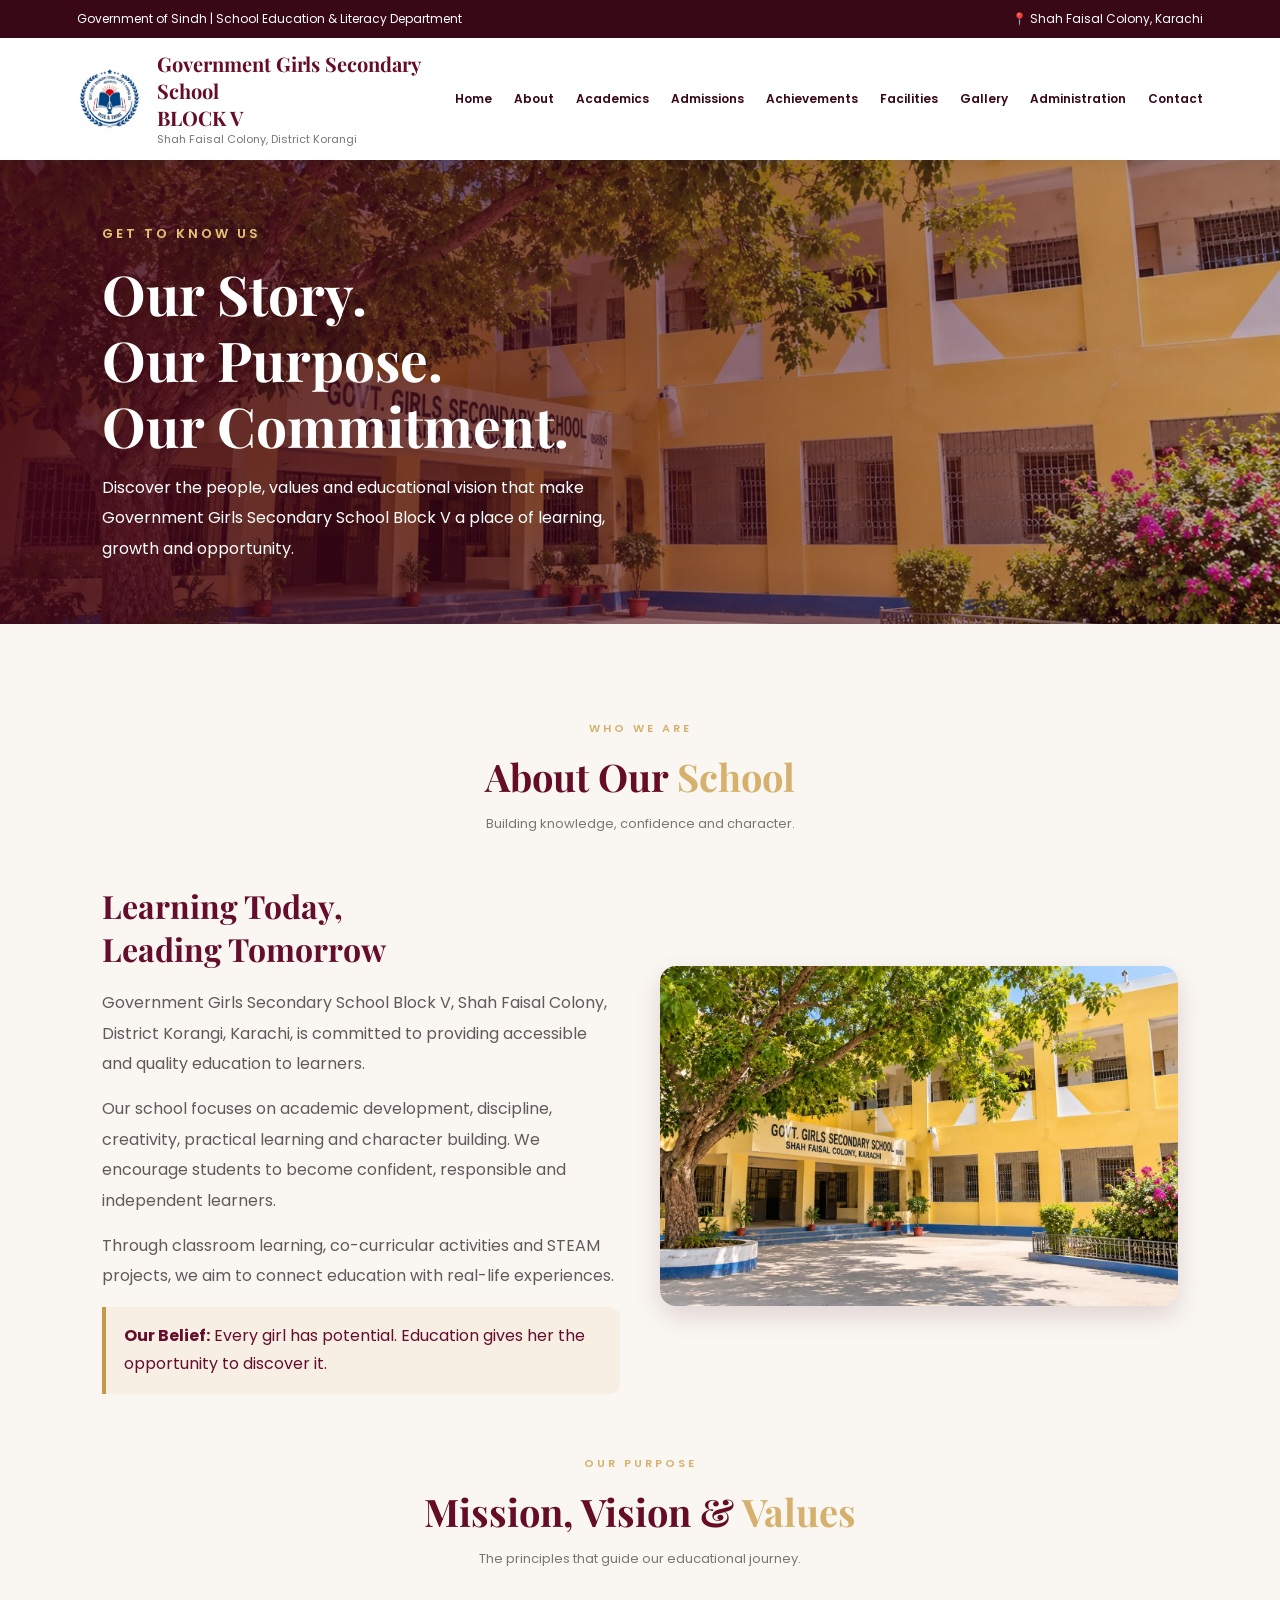
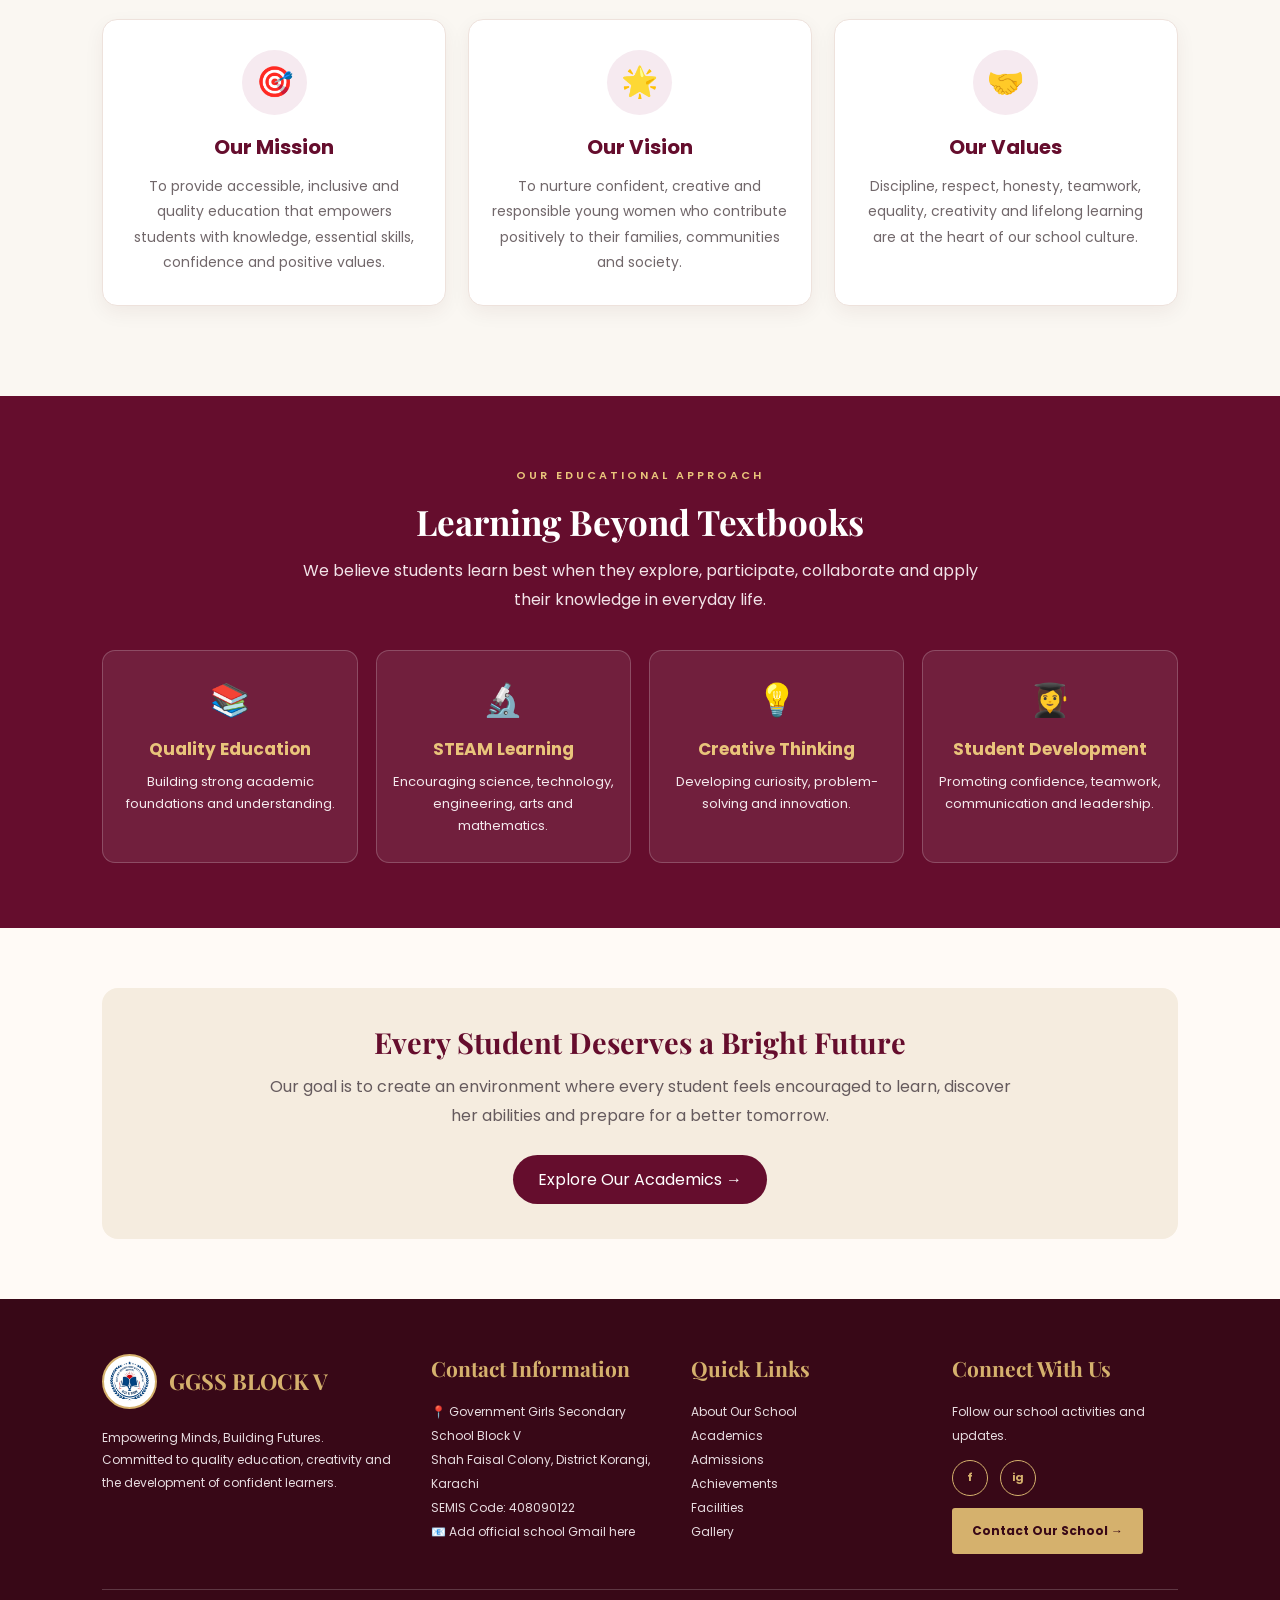
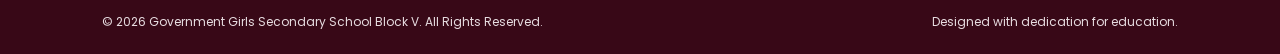
==== about.html @ 06124bb7 "update school website" ====
<!DOCTYPE html>
<html lang="en">
<head>
<meta charset="UTF-8">
<meta name="viewport" content="width=device-width, initial-scale=1.0">
<title>About Our School | GGSS Block V</title>

<link rel="stylesheet" href="idex.css">
<link href="https://fonts.googleapis.com/css2?family=Playfair+Display:wght@600;700;800&family=Poppins:wght@300;400;500;600;700&display=swap" rel="stylesheet">

<style>
/* ABOUT PAGE ADDITIONAL DESIGN */

.about-page {
    font-family: 'Poppins', sans-serif;
    background: #fffaf6;
}

/* School building banner */

.school-banner {
    min-height: 390px;
    background:
      linear-gradient(90deg, rgba(65,5,25,.88), rgba(65,5,25,.30)),
      url('school-building.jpeg') center 45%/cover no-repeat;
    display: flex;
    align-items: center;
    padding: 60px 8%;
    color: white;
}

.banner-content {
    max-width: 650px;
}

.banner-content span {
    color: #e9c47b;
    letter-spacing: 3px;
    font-size: 13px;
    font-weight: 600;
}

.banner-content h2 {
    font-family: 'Playfair Display', serif;
    font-size: clamp(35px, 5vw, 55px);
    line-height: 1.2;
    margin: 15px 0;
}

.banner-content p {
    font-size: 16px;
    line-height: 1.9;
    max-width: 550px;
}

/* Introduction */

.about-intro-new {
    display: grid;
    grid-template-columns: 1fr 1fr;
    gap: 40px;
    align-items: center;
    margin: 35px 0 55px;
}

.about-intro-new h2 {
    color: #650d2d;
    font-family: 'Playfair Display', serif;
    font-size: 32px;
    margin-bottom: 18px;
}

.about-intro-new p {
    color: #62595b;
    line-height: 1.9;
    margin-bottom: 15px;
}

.about-intro-new img {
    width: 100%;
    height: 340px;
    object-fit: cover;
    border-radius: 16px;
    box-shadow: 0 10px 28px rgba(65,5,25,.15);
}

.about-note {
    border-left: 4px solid #c49a4a;
    background: #f7eee4;
    padding: 15px 18px;
    border-radius: 0 10px 10px 0;
    color: #650d2d;
    line-height: 1.8;
}

/* Mission, vision, values */

.about-grid-new {
    display: grid;
    grid-template-columns: repeat(3, 1fr);
    gap: 22px;
    margin-top: 35px;
}

.about-card-new {
    background: white;
    border: 1px solid #eee2dc;
    padding: 30px 22px;
    border-radius: 15px;
    text-align: center;
    box-shadow: 0 7px 20px rgba(65,5,25,.06);
    transition: .3s;
}

.about-card-new:hover {
    transform: translateY(-7px);
    box-shadow: 0 12px 25px rgba(65,5,25,.13);
}

.about-card-new .icon {
    width: 65px;
    height: 65px;
    background: #f6eaf0;
    border-radius: 50%;
    display: grid;
    place-items: center;
    margin: auto auto 17px;
    font-size: 30px;
}

.about-card-new h3 {
    color: #650d2d;
    font-size: 20px;
    margin-bottom: 12px;
}

.about-card-new p {
    color: #71676a;
    font-size: 14px;
    line-height: 1.8;
}

/* Learning approach */

.learning-section {
    background: #650d2d;
    padding: 65px 8%;
    color: white;
    text-align: center;
}

.learning-section .section-tag {
    color: #e9c47b;
}

.learning-section h2 {
    font-family: 'Playfair Display', serif;
    font-size: 35px;
    margin: 12px 0;
}

.learning-section .learning-intro {
    max-width: 700px;
    margin: 0 auto 35px;
    color: #f2e3e8;
    line-height: 1.8;
}

.learning-grid {
    display: grid;
    grid-template-columns: repeat(4, 1fr);
    gap: 18px;
}

.learning-item {
    padding: 25px 15px;
    border: 1px solid rgba(255,255,255,.2);
    background: rgba(255,255,255,.08);
    border-radius: 13px;
}

.learning-item .icon {
    font-size: 32px;
    margin-bottom: 12px;
}

.learning-item h3 {
    color: #e9c47b;
    font-size: 17px;
    margin-bottom: 9px;
}

.learning-item p {
    font-size: 13px;
    line-height: 1.7;
    color: #f4e9ed;
}

/* Closing section */

.about-message {
    margin: 60px 8%;
    padding: 35px 25px;
    background: #f5ecdf;
    border-radius: 16px;
    text-align: center;
}

.about-message h2 {
    color: #650d2d;
    font-family: 'Playfair Display', serif;
    font-size: 29px;
}

.about-message p {
    color: #655a5d;
    line-height: 1.8;
    max-width: 750px;
    margin: 12px auto;
}

.about-message a {
    display: inline-block;
    background: #650d2d;
    color: white;
    text-decoration: none;
    padding: 12px 25px;
    border-radius: 25px;
    margin-top: 12px;
    transition: .3s;
}

.about-message a:hover {
    background: #a77b31;
}

/* COMMON FOOTER - SAME DESIGN AS HOME PAGE */

.site-footer {
    display: block;
    width: 100%;
    margin: 0;
    box-sizing: border-box;
    background: #380817;
    color: white;
    padding: 55px 8% 20px;
}

.site-footer,
.site-footer * {
    box-sizing: border-box;
}

.site-footer-grid {
    display: grid;
    grid-template-columns: 1.3fr 1fr 1fr 1fr;
    gap: 35px;
    padding-bottom: 35px;
}

.site-footer-grid > div {
    min-width: 0;
}

.site-footer h3 {
    color: #d5b16d;
    font-family: 'Playfair Display', serif;
    font-size: 21px;
    margin: 0 0 18px;
}

.site-footer p,
.site-footer a {
    color: #e7dce0;
    font-size: 12px;
    line-height: 2;
}

.site-footer p {
    margin: 0;
}

.site-footer a {
    text-decoration: none;
    overflow-wrap: anywhere;
}

.site-footer a:hover {
    color: #d5b16d;
}

/* SCHOOL LOGO AND NAME */

.footer-logo-row {
    display: flex;
    align-items: center;
    gap: 15px;
    margin-bottom: 18px;
}

.footer-logo-row img {
    width: 70px;
    height: 70px;
    flex-shrink: 0;
    object-fit: contain;
    background: white;
    padding: 5px;
    border: 2px solid #d5b16d;
    border-radius: 50%;
}

.footer-school-name {
    font-family: 'Playfair Display', serif;
    color: #d5b16d;
    font-size: 24px;
    line-height: 1.3;
    margin: 0;
}

/* FOOTER CONTACT BUTTON */

.footer-contact-btn {
    display: inline-block;
    background: #d5b16d;
    color: #380817 !important;
    padding: 11px 20px;
    margin-top: 12px;
    border-radius: 3px;
    font-weight: 700;
    transition: .3s;
}

.footer-contact-btn:hover {
    background: white;
}

/* SOCIAL MEDIA LINKS */

.footer-socials {
    display: flex;
    gap: 12px;
    margin-top: 12px;
}

.footer-socials a {
    width: 36px;
    height: 36px;
    border: 1px solid #d5b16d;
    border-radius: 50%;
    display: grid;
    place-items: center;
    color: #d5b16d;
    font-size: 11px;
    font-weight: 700;
    line-height: 1;
}

.footer-socials a:hover {
    background: #d5b16d;
    color: #380817;
}

/* FOOTER BOTTOM */

.site-footer-bottom {
    border-top: 1px solid #ffffff30;
    padding-top: 20px;
    display: flex;
    justify-content: space-between;
    align-items: center;
    gap: 15px;
    flex-wrap: wrap;
    color: #d6c5cb;
    font-size: 10px;
    line-height: 2;
}

/* RESPONSIVE DESIGN */

@media(max-width: 950px) {
    .site-footer-grid {
        grid-template-columns: repeat(2, 1fr);
    }
}

@media(max-width: 800px) {
    .about-intro-new {
        grid-template-columns: 1fr;
    }

    .about-grid-new {
        grid-template-columns: 1fr 1fr;
    }

    .learning-grid {
        grid-template-columns: 1fr 1fr;
    }
}

@media(max-width: 520px) {
    .about-grid-new,
    .learning-grid {
        grid-template-columns: 1fr;
    }

    .school-banner {
        min-height: 330px;
        padding: 40px 7%;
    }

    .about-intro-new img {
        height: 250px;
    }

    .site-footer {
        padding: 45px 7% 20px;
    }

    .site-footer-grid {
        grid-template-columns: 1fr;
        gap: 28px;
    }

    .footer-logo-row {
        justify-content: flex-start;
    }

    .site-footer-bottom {
        flex-direction: column;
        text-align: center;
    }
}
</style>
</head>

<body class="about-page">

<!-- TOPBAR -->

<div class="topbar">
    <div>Government of Sindh | School Education &amp; Literacy Department</div>
    <div>📍 Shah Faisal Colony, Karachi</div>
</div>

<!-- HEADER -->

<header class="header">
    <div class="brand">
        <img src="logo.jpeg" class="logo" alt="School Monogram">
        <div>
            <h1>Government Girls Secondary School<br>BLOCK V</h1>
            <p>Shah Faisal Colony, District Korangi</p>
        </div>
    </div>

    <button class="menu-toggle" id="menuToggle">☰</button>

    <nav id="navbar">
        <a href="index.html">Home</a>
        <a href="about.html" class="active">About</a>
        <a href="academics.html">Academics</a>
        <a href="admission.html">Admissions</a>
        <a href="achievements.html">Achievements</a>
        <a href="facilities.html">Facilities</a>
        <a href="gallery.html">Gallery</a>
        <a href="administration.html">Administration</a>
        <a href="contact.html">Contact</a>
    </nav>
</header>

<!-- SCHOOL BUILDING HERO -->

<section class="school-banner">
    <div class="banner-content">
        <span>GET TO KNOW US</span>
        <h2>Our Story.<br>Our Purpose.<br>Our Commitment.</h2>
        <p>
            Discover the people, values and educational vision
            that make Government Girls Secondary School Block V
            a place of learning, growth and opportunity.
        </p>
    </div>
</section>

<!-- ABOUT INTRODUCTION -->

<section class="about section-padding">

    <div class="section-heading">
        <span class="section-tag">WHO WE ARE</span>
        <h2>About Our <span>School</span></h2>
        <p>Building knowledge, confidence and character.</p>
    </div>

    <div class="about-intro-new">

        <div>
            <h2>Learning Today,<br>Leading Tomorrow</h2>

            <p>
                Government Girls Secondary School Block V, Shah Faisal Colony,
                District Korangi, Karachi, is committed to providing accessible
                and quality education to learners.
            </p>

            <p>
                Our school focuses on academic development, discipline,
                creativity, practical learning and character building.
                We encourage students to become confident, responsible
                and independent learners.
            </p>

            <p>
                Through classroom learning, co-curricular activities
                and STEAM projects, we aim to connect education with
                real-life experiences.
            </p>

            <div class="about-note">
                <strong>Our Belief:</strong> Every girl has potential.
                Education gives her the opportunity to discover it.
            </div>
        </div>

        <div>
            <img src="school-building.jpeg" alt="Our school building">
        </div>

    </div>

    <!-- MISSION VISION VALUES -->

    <div class="section-heading">
        <span class="section-tag">OUR PURPOSE</span>
        <h2>Mission, Vision &amp; <span>Values</span></h2>
        <p>The principles that guide our educational journey.</p>
    </div>

    <div class="about-grid-new">

        <div class="about-card-new">
            <div class="icon">🎯</div>
            <h3>Our Mission</h3>
            <p>
                To provide accessible, inclusive and quality education
                that empowers students with knowledge, essential skills,
                confidence and positive values.
            </p>
        </div>

        <div class="about-card-new">
            <div class="icon">🌟</div>
            <h3>Our Vision</h3>
            <p>
                To nurture confident, creative and responsible young
                women who contribute positively to their families,
                communities and society.
            </p>
        </div>

        <div class="about-card-new">
            <div class="icon">🤝</div>
            <h3>Our Values</h3>
            <p>
                Discipline, respect, honesty, teamwork, equality,
                creativity and lifelong learning are at the heart
                of our school culture.
            </p>
        </div>

    </div>
</section>

<!-- LEARNING APPROACH -->

<section class="learning-section">

    <span class="section-tag">OUR EDUCATIONAL APPROACH</span>
    <h2>Learning Beyond Textbooks</h2>

    <p class="learning-intro">
        We believe students learn best when they explore, participate,
        collaborate and apply their knowledge in everyday life.
    </p>

    <div class="learning-grid">

        <div class="learning-item">
            <div class="icon">📚</div>
            <h3>Quality Education</h3>
            <p>Building strong academic foundations and understanding.</p>
        </div>

        <div class="learning-item">
            <div class="icon">🔬</div>
            <h3>STEAM Learning</h3>
            <p>Encouraging science, technology, engineering, arts and mathematics.</p>
        </div>

        <div class="learning-item">
            <div class="icon">💡</div>
            <h3>Creative Thinking</h3>
            <p>Developing curiosity, problem-solving and innovation.</p>
        </div>

        <div class="learning-item">
            <div class="icon">👩‍🎓</div>
            <h3>Student Development</h3>
            <p>Promoting confidence, teamwork, communication and leadership.</p>
        </div>

    </div>
</section>

<!-- SCHOOL MESSAGE -->

<section class="about-message">
    <h2>Every Student Deserves a Bright Future</h2>

    <p>
        Our goal is to create an environment where every student
        feels encouraged to learn, discover her abilities and
        prepare for a better tomorrow.
    </p>

    <a href="academics.html">Explore Our Academics →</a>
</section>

<!-- COMMON FOOTER - SAME AS HOME PAGE -->

<footer class="site-footer">

    <div class="site-footer-grid">

        <!-- SCHOOL BRAND AND LOGO -->

        <div class="footer-brand">

            <div class="footer-logo-row">
                <img src="logo.jpeg" alt="GGSS Block V Logo">
                <h2 class="footer-school-name">GGSS BLOCK V</h2>
            </div>

            <p>
                Empowering Minds, Building Futures.
                Committed to quality education, creativity
                and the development of confident learners.
            </p>

        </div>

        <!-- CONTACT INFORMATION -->

        <div>
            <h3>Contact Information</h3>
            <p>📍 Government Girls Secondary School Block V</p>
            <p>Shah Faisal Colony, District Korangi, Karachi</p>
            <p>SEMIS Code: 408090122</p>
            <p>📧 Add official school Gmail here</p>
        </div>

        <!-- QUICK LINKS -->

        <div>
            <h3>Quick Links</h3>
            <p><a href="about.html">About Our School</a></p>
            <p><a href="academics.html">Academics</a></p>
            <p><a href="admission.html">Admissions</a></p>
            <p><a href="achievements.html">Achievements</a></p>
            <p><a href="facilities.html">Facilities</a></p>
            <p><a href="gallery.html">Gallery</a></p>
        </div>

        <!-- SOCIAL MEDIA -->

        <div>
            <h3>Connect With Us</h3>
            <p>Follow our school activities and updates.</p>

            <div class="footer-socials">
                <a href="#" aria-label="Facebook">f</a>
                <a href="#" aria-label="Instagram">ig</a>
            </div>

            <a href="contact.html" class="footer-contact-btn">
                Contact Our School →
            </a>
        </div>

    </div>

    <!-- FOOTER COPYRIGHT -->

    <div class="site-footer-bottom">
        <p>
            © <span class="year"></span>
            Government Girls Secondary School Block V. All Rights Reserved.
        </p>

        <p>Designed with dedication for education.</p>
    </div>

</footer>

<button id="backToTop">↑</button>

<script src="learn.js" defer></script>

<script>
    // Automatically update copyright year
    document.querySelectorAll(".year").forEach(function(element) {
        element.textContent = new Date().getFullYear();
    });
</script>

</body>
</html>
---- idex.css ----
:root {
    --maroon: #650d26;
    --dark: #380817;
    --light-maroon: #8c2946;
    --gold: #d5b16d;
    --cream: #faf7f2;
    --white: #ffffff;
    --text: #393037;
}

* {
    margin: 0;
    padding: 0;
    box-sizing: border-box;
    scroll-behavior: smooth;
}

body {
    font-family: 'Poppins', sans-serif;
    color: var(--text);
    background: white;
}

a {
    text-decoration: none;
}

/* TOPBAR */
.topbar {
    background: var(--dark);
    color: white;
    padding: 10px 6%;
    display: flex;
    justify-content: space-between;
    font-size: 12px;
}

/* HEADER */
.header {
    background: white;
    min-height: 90px;
    padding: 12px 6%;
    display: flex;
    align-items: center;
    justify-content: space-between;
    gap: 20px;
    position: sticky;
    top: 0;
    z-index: 1000;
    box-shadow: 0 3px 15px #00000010;
}

.brand {
    display: flex;
    align-items: center;
    gap: 15px;
}

.logo {
    width: 65px;
    height: 65px;
    object-fit: contain;
}

.brand h1 {
    color: var(--maroon);
    font-family: 'Playfair Display', serif;
    font-size: 20px;
}

.brand p {
    font-size: 11px;
    color: #777;
}

nav {
    display: flex;
    gap: 22px;
}

nav a {
    color: var(--dark);
    font-size: 12px;
    font-weight: 600;
    transition: .3s;
}

nav a:hover {
    color: var(--gold);
}

.menu-toggle {
    display: none;
    border: 0;
    background: var(--maroon);
    color: white;
    font-size: 25px;
    padding: 5px 12px;
    border-radius: 5px;
    cursor: pointer;
}

/* HERO */
.hero {
    height: 620px;
    position: relative;
    overflow: hidden;
    background: var(--dark);
}

.hero-slider,
.slide {
    position: absolute;
    inset: 0;
}

.slide {
    background-size: cover;
    background-position: center;
    opacity: 0;
    transform: scale(1.05);
    transition: opacity 1.1s ease, transform 5s ease;
}

.slide.active {
    opacity: 1;
    transform: scale(1);
}

.hero-overlay {
    position: absolute;
    inset: 0;
    background: linear-gradient(90deg,
            rgba(42, 4, 17, .91),
            rgba(75, 8, 29, .70),
            rgba(20, 5, 10, .18));
}

.hero-content {
    position: absolute;
    z-index: 2;
    top: 50%;
    left: 9%;
    transform: translateY(-50%);
    color: white;
    max-width: 650px;
}

.welcome,
.section-tag {
    color: var(--gold);
    letter-spacing: 3px;
    font-size: 11px;
    font-weight: 600;
}

.hero-content h2 {
    font-family: 'Playfair Display', serif;
    font-size: clamp(42px, 6vw, 72px);
    line-height: 1.15;
    margin: 22px 0;
}

.hero-content h2 span,
.section-heading h2 span,
.intro-text h2 span,
.steam-content h2 span {
    color: var(--gold);
}

.hero-content p {
    font-size: 14px;
    letter-spacing: 1px;
    margin-bottom: 30px;
}

.btn {
    display: inline-block;
    border-radius: 3px;
    padding: 14px 24px;
    font-family: inherit;
    font-size: 12px;
    font-weight: 600;
    cursor: pointer;
    border: none;
    transition: .3s;
}

.gold-btn {
    background: var(--gold);
    color: var(--dark);
}

.gold-btn:hover {
    background: white;
    transform: translateY(-3px);
}

.outline-btn {
    border: 1px solid white;
    color: white;
    margin-left: 10px;
}

.outline-btn:hover {
    background: white;
    color: var(--maroon);
}

.slider-dots {
    position: absolute;
    bottom: 35px;
    left: 9%;
    z-index: 3;
    display: flex;
    gap: 10px;
}

.dot {
    width: 28px;
    height: 5px;
    background: #ffffff80;
    border: none;
    cursor: pointer;
}

.dot.active {
    background: var(--gold);
}

.hero-label {
    position: absolute;
    bottom: 35px;
    right: 6%;
    color: white;
    font-size: 10px;
    letter-spacing: 2px;
}

/* GENERAL SECTIONS */
.section-padding {
    padding: 90px 8%;
}

.section-heading {
    text-align: center;
    margin-bottom: 50px;
}

.section-heading h2,
.intro-text h2,
.steam-content h2 {
    font-family: 'Playfair Display', serif;
    color: var(--maroon);
    font-size: 38px;
    margin: 12px 0;
}

.section-heading p {
    font-size: 13px;
    color: #777;
}

/* INTRO */
.intro {
    display: grid;
    grid-template-columns: 1fr 1fr;
    align-items: center;
    gap: 60px;
}

.intro-text p {
    line-height: 2;
    font-size: 14px;
    color: #666;
    margin: 20px 0;
}

.text-link {
    color: var(--maroon);
    font-size: 13px;
    font-weight: 700;
}

.intro-image {
    position: relative;
}

.intro-image img {
    width: 100%;
    height: 350px;
    object-fit: cover;
    border-radius: 5px;
}

.image-caption {
    position: absolute;
    bottom: 20px;
    left: 20px;
    right: 20px;
    background: var(--maroon);
    color: white;
    padding: 15px 20px;
    display: flex;
    justify-content: space-between;
    align-items: center;
    gap: 10px;
}

.image-caption span {
    font-size: 10px;
}

/* FACTS */
.facts {
    background: var(--maroon);
    padding: 45px 8%;
    display: grid;
    grid-template-columns: repeat(4, 1fr);
    text-align: center;
}

.fact h3 {
    color: var(--gold);
    font-family: 'Playfair Display', serif;
    font-size: 25px;
}

.fact p {
    color: white;
    font-size: 12px;
    margin-top: 8px;
}

/* ABOUT */
.about {
    background: var(--cream);
}

.about-grid,
.academic-grid,
.facility-grid {
    display: grid;
    grid-template-columns: repeat(3, 1fr);
    gap: 22px;
}

.about-card {
    background: white;
    padding: 35px 25px;
    border-bottom: 3px solid var(--gold);
    box-shadow: 0 8px 25px #00000008;
    transition: .3s;
}

.about-card:hover,
.academic-card:hover,
.facility:hover {
    transform: translateY(-8px);
    box-shadow: 0 15px 30px #00000012;
}

.card-icon {
    font-size: 35px;
    margin-bottom: 20px;
}

.about-card h3,
.facility h3 {
    color: var(--maroon);
    margin-bottom: 12px;
    font-family: 'Playfair Display', serif;
    font-size: 21px;
}

.about-card p,
.facility p {
    font-size: 12px;
    line-height: 1.9;
    color: #777;
}

/* ADMINISTRATION */
.administration {
    background: white;
}

.leaders {
    display: grid;
    grid-template-columns: repeat(6, 1fr);
    gap: 20px;
    max-width: 1100px;
    margin: auto;
    align-items: stretch;
}

.leader-card {
    text-align: center;
    padding: 20px 10px;
    border: 1px solid #eee;
    border-radius: 5px;
    transition: .3s;
    display: flex;
    flex-direction: column;
    align-items: center;
    height: 100%;
}

.leader-card:hover {
    border-color: var(--gold);
    box-shadow: 0 10px 30px #0000000c;
}

.leader-avatar1 {
    background-image: url(head.jpeg);
    background-size: cover;
    width: 95px;
    height: 95px;
    border: 4px solid var(--gold);
    border-radius: 50%;
    color: white;
    display: grid;
    place-items: center;
    font-family: 'Playfair Display', serif;
    font-size: 25px;
}

.leader-avatar2 {
    background-image: url(deo.jpeg);
    background-size: cover;
    width: 95px;
    height: 95px;
    border: 4px solid var(--gold);
    border-radius: 50%;
    color: white;
    display: grid;
    place-items: center;
    font-family: 'Playfair Display', serif;
    font-size: 25px;
}

.leader-avatar3 {
    background-image: url(mfe.jpeg);
    background-size: cover;
    width: 95px;
    height: 95px;
    border: 4px solid var(--gold);
    border-radius: 50%;
    color: white;
    display: grid;
    place-items: center;
    font-family: 'Playfair Display', serif;
    font-size: 25px;
}

.leader-avatar4 {
    background-image: url(ssc.jpeg);
    background-size: cover;
    width: 95px;
    height: 95px;
    border: 4px solid var(--gold);
    border-radius: 50%;
    color: white;
    display: grid;
    place-items: center;
    font-family: 'Playfair Display', serif;
    font-size: 25px;
}

.leader-avatar5 {
    background-image: url(dse.jpeg);
    background-size: cover;
    width: 95px;
    height: 95px;
    border: 4px solid var(--gold);
    border-radius: 50%;
    color: white;
    display: grid;
    place-items: center;
    font-family: 'Playfair Display', serif;
    font-size: 25px;
}

.leader-avatar6 {
    background-image: url(ddk.jpeg);
    background-size: cover;
    width: 95px;
    height: 95px;
    border: 4px solid var(--gold);
    border-radius: 50%;
    color: white;
    display: grid;
    place-items: center;
    font-family: 'Playfair Display', serif;
    font-size: 25px;
}

.leader-role {
    color: #a78345;
    font-size: 10px;
    letter-spacing: 2px;
    font-weight: 700;
}

.leader-card h3 {
    font-family: 'Playfair Display', serif;
    color: var(--maroon);
    margin: 12px 0;
    font-size: 22px;
}

.leader-card p {
    font-size: 12px;
    color: #777;
}

/* ACADEMICS */
.academics {
    background: var(--cream);
}

.academic-grid {
    grid-template-columns: repeat(4, 1fr);
}

.academic-card {
    padding: 30px 20px;
    background: white;
    border-top: 4px solid var(--maroon);
    transition: .3s;
}

.academic-card span {
    color: var(--gold);
    font-size: 28px;
    font-weight: 700;
}

.academic-card h3 {
    font-family: 'Playfair Display', serif;
    color: var(--maroon);
    margin: 12px 0;
    font-size: 22px;
}

.academic-card p {
    font-size: 11px;
    color: #777;
}

.academic-note {
    text-align: center;
    background: #f0e8dc;
    padding: 18px;
    margin-top: 30px;
    font-size: 13px;
}

/* FACILITIES */
.facility-grid {
    grid-template-columns: repeat(4, 1fr);
}

.facility {
    text-align: center;
    padding: 35px 15px;
    background: var(--cream);
    transition: .3s;
}

.facility div {
    font-size: 40px;
    margin-bottom: 20px;
}

/* STEAM */
.steam-section {
    display: grid;
    grid-template-columns: 70% 30%;
    margin: 0;
    overflow: hidden;
}

.steam-content {
    background: #4a0e1a;
    padding: 40px 28px;
}

.steam-content h2 {
    color: #fff !important;
}

.steam-content h2 span {
    color: #d4af6a !important;
}

.steam-content p {
    color: #ffffffc0;
}

.steam_image {
    position: relative;
    overflow: hidden;
    height: 420px;
    padding: 20px;
}

.steam_image .slide {
    width: 100%;
    height: 100%;
    object-fit: contain;
    display: none;
    background: #4a0e1a;
}

.steam_image .slide.active {
    display: block;
}

.steam_image .prev,
.steam_image .next {
    position: absolute;
    top: 50%;
    transform: translateY(-50%);
    background: #d4af6a;
    color: #fff;
    border: none;
    width: 40px;
    height: 40px;
    border-radius: 50%;
    cursor: pointer;
    z-index: 10;
}

.steam_image .prev {
    left: 12px;
}

.steam_image .next {
    right: 12px;
}

@media (max-width: 768px) {
    .steam-section {
        grid-template-columns: 1fr;
    }
}

/* GALLERY */
.gallery {
    background: var(--cream);
}

.gallery-grid {
    display: grid;
    grid-template-columns: repeat(3, 1fr);
    gap: 15px;
}

.gallery-grid img {
    width: 100%;
    height: 230px;
    object-fit: cover;
    transition: .4s;
    border-radius: 4px;
}

.gallery-grid img:hover {
    transform: scale(1.03);
}

/* CONTACT */
.contact-content {
    display: grid;
    grid-template-columns: 1fr 1fr;
    gap: 50px;
}

.contact-info {
    background: var(--maroon);
    color: white;
    padding: 40px;
    border-radius: 5px;
}

.contact-info h3 {
    font-family: 'Playfair Display', serif;
    font-size: 25px;
    margin-bottom: 25px;
}

.contact-info p {
    font-size: 12px;
    margin: 18px 0;
    line-height: 1.8;
}

.contact-form {
    display: flex;
    flex-direction: column;
    gap: 15px;
}

.contact-form h3 {
    color: var(--maroon);
    font-family: 'Playfair Display', serif;
    font-size: 25px;
}

.contact-form input,
.contact-form textarea {
    width: 100%;
    padding: 14px;
    border: 1px solid #ddd;
    font-family: inherit;
    font-size: 12px;
    outline-color: var(--gold);
    border-radius: 3px;
}

#formMessage {
    color: var(--maroon);
    font-size: 12px;
}

/* ==================================================
   COMMON WEBSITE FOOTER
   ================================================== */

.site-footer {
    width: 100%;
    box-sizing: border-box;
    background: var(--dark);
    color: white;
    padding: 55px 8% 20px;
    overflow: hidden;
}

.site-footer * {
    box-sizing: border-box;
}

.site-footer-grid {
    display: grid;
    grid-template-columns: 1.3fr 1fr 1fr 1fr;
    gap: 35px;
    padding-bottom: 35px;
}

.site-footer-grid > div {
    min-width: 0;
}

.site-footer h3 {
    color: var(--gold);
    font-family: 'Playfair Display', serif;
    font-size: 21px;
    margin: 0 0 18px;
}

.site-footer p,
.site-footer a {
    color: #e7dce0;
    font-size: 12px;
    line-height: 2;
}

.site-footer p {
    margin: 0;
}

.site-footer a {
    text-decoration: none;
    overflow-wrap: anywhere;
}

.site-footer a:hover {
    color: var(--gold);
}

/* FOOTER LOGO - FIXED SIZE */
.site-footer .footer-logo-row {
    display: flex;
    align-items: center;
    gap: 12px;
    margin-bottom: 18px;
}

/* Prevents the monogram/logo from becoming oversized */
.site-footer .footer-logo-row img,
.site-footer img.footer-logo,
.site-footer .footer-brand img {
    display: block;
    width: 55px !important;
    height: 55px !important;
    min-width: 55px !important;
    min-height: 55px !important;
    max-width: 55px !important;
    max-height: 55px !important;
    object-fit: contain !important;
    flex: 0 0 55px;
    background: white;
    padding: 4px;
    border: 2px solid var(--gold);
    border-radius: 50%;
}

.site-footer .footer-school-name {
    font-family: 'Playfair Display', serif;
    color: var(--gold);
    font-size: 22px;
    line-height: 1.3;
    margin: 0;
}

.site-footer .footer-brand p {
    font-size: 12px;
    line-height: 1.9;
}

/* FOOTER CONTACT BUTTON */
.site-footer .footer-contact-btn {
    display: inline-block;
    background: var(--gold);
    color: var(--dark) !important;
    padding: 11px 20px;
    margin-top: 12px;
    border-radius: 3px;
    font-weight: 700;
    transition: .3s;
}

.site-footer .footer-contact-btn:hover {
    background: white;
}

/* FOOTER SOCIAL LINKS */
.site-footer .footer-socials {
    display: flex;
    gap: 12px;
    margin-top: 12px;
}

.site-footer .footer-socials a {
    width: 36px;
    height: 36px;
    min-width: 36px;
    border: 1px solid var(--gold);
    border-radius: 50%;
    display: grid;
    place-items: center;
    color: var(--gold);
    font-size: 11px;
    font-weight: 700;
    line-height: 1;
}

.site-footer .footer-socials a:hover {
    background: var(--gold);
    color: var(--dark);
}

/* FOOTER BOTTOM */
.site-footer-bottom {
    border-top: 1px solid #ffffff30;
    padding-top: 20px;
    display: flex;
    justify-content: space-between;
    align-items: center;
    gap: 15px;
    flex-wrap: wrap;
    color: #d6c5cb;
    font-size: 10px;
    line-height: 2;
}

/* OLD FOOTER SUPPORT */
.footer {
    background: var(--dark);
    color: white;
    padding: 45px 8% 20px;
    text-align: center;
}

.footer-brand h2 {
    font-family: 'Playfair Display', serif;
    color: var(--gold);
    font-size: 28px;
}

.footer-brand p {
    font-size: 12px;
    margin: 10px 0 30px;
}

.footer-brand img {
    width: 55px !important;
    height: 55px !important;
    max-width: 55px !important;
    max-height: 55px !important;
    object-fit: contain !important;
}

.footer-bottom {
    border-top: 1px solid #ffffff30;
    padding-top: 20px;
    font-size: 10px;
    color: #d6c5cb;
    line-height: 2;
}

/* BACK TO TOP */
#backToTop {
    position: fixed;
    right: 25px;
    bottom: 25px;
    width: 42px;
    height: 42px;
    border: none;
    border-radius: 50%;
    background: var(--gold);
    color: var(--dark);
    font-size: 22px;
    cursor: pointer;
    display: none;
    z-index: 999;
}

/* MOBILE */
@media(max-width: 950px) {
    nav {
        gap: 12px;
    }

    nav a {
        font-size: 10px;
    }

    .site-footer-grid {
        grid-template-columns: repeat(2, 1fr);
    }
}

@media(max-width: 768px) {
    .topbar {
        flex-direction: column;
        gap: 5px;
        text-align: center;
    }

    .header {
        flex-wrap: wrap;
    }

    .brand h1 {
        font-size: 19px;
    }

    .logo {
        width: 50px;
        height: 50px;
    }

    .menu-toggle {
        display: block;
    }

    nav {
        display: none;
        flex-direction: column;
        width: 100%;
        gap: 0;
    }

    nav.show {
        display: flex;
    }

    nav a {
        padding: 12px 0;
        border-top: 1px solid #eee;
        font-size: 13px;
    }

    .hero {
        height: 530px;
    }

    .hero-content {
        left: 7%;
        right: 5%;
    }

    .hero-content h2 {
        font-size: 43px;
    }

    .hero-label {
        display: none;
    }

    .section-padding {
        padding: 65px 6%;
    }

    .intro,
    .steam-section,
    .contact-content {
        grid-template-columns: 1fr;
    }

    .facts {
        grid-template-columns: repeat(2, 1fr);
        gap: 30px;
    }

    .about-grid,
    .academic-grid,
    .facility-grid {
        grid-template-columns: repeat(2, 1fr);
    }

    .gallery-grid {
        grid-template-columns: repeat(2, 1fr);
    }

    .leaders {
        grid-template-columns: 1fr;
    }

    .steam-image img {
        height: 280px;
    }

    .image-caption {
        flex-direction: column;
        align-items: flex-start;
    }
}

@media(max-width: 500px) {
    .site-footer {
        padding: 45px 7% 20px;
    }

    .site-footer-grid {
        grid-template-columns: 1fr;
        gap: 28px;
    }

    .site-footer-bottom {
        flex-direction: column;
        text-align: center;
    }
}

@media(max-width: 450px) {
    .about-grid,
    .academic-grid,
    .facility-grid,
    .gallery-grid {
        grid-template-columns: 1fr;
    }

    .hero-content h2 {
        font-size: 36px;
    }

    .hero-buttons .btn {
        padding: 12px 14px;
        font-size: 10px;
    }

    .outline-btn {
        margin-left: 3px;
    }

    .section-heading h2,
    .intro-text h2,
    .steam-content h2 {
        font-size: 30px;
    }
}

/* SLIDER INSIDE GALLERY BOX */
.gallery-box-slider {
    position: relative;
    width: 100%;
    height: 230px;
    overflow: hidden;
    border-radius: 5px;
}

.gallery-box-slider .gallery-slide {
    position: absolute;
    inset: 0;
    width: 100%;
    height: 100%;
    object-fit: cover;
    opacity: 0;
    transition: opacity 1s ease;
}

.gallery-box-slider .gallery-slide.active {
    opacity: 1;
}

.gallery-grid {
    display: grid;
    grid-template-columns: repeat(3, 1fr);
    gap: 15px;
}

.gallery-box-slider img {
    position: absolute;
    inset: 0;
    width: 100%;
    height: 100%;
    object-fit: cover;
    opacity: 0;
    transition: opacity 1s ease;
    cursor: pointer;
}

.gallery-box-slider img.active {
    opacity: 1;
}

/* IMAGE LIGHTBOX */
.lightbox {
    display: none;
    position: fixed;
    inset: 0;
    background: rgba(20, 5, 10, 0.96);
    z-index: 9999;
    justify-content: center;
    align-items: center;
}

.lightbox.show {
    display: flex;
}

.lightbox img {
    max-width: 80%;
    max-height: 80vh;
    object-fit: contain;
    border: 3px solid var(--gold);
    border-radius: 5px;
}

.lightbox button {
    position: absolute;
    background: var(--maroon);
    color: white;
    border: none;
    cursor: pointer;
    padding: 12px 18px;
    font-size: 25px;
    border-radius: 5px;
}

.lightbox-close {
    top: 25px;
    right: 30px;
}

.lightbox-prev {
    left: 25px;
}

.lightbox-next {
    right: 25px;
}

.lightbox-counter {
    position: absolute;
    bottom: 25px;
    color: white;
    font-size: 14px;
}

@media(max-width: 600px) {
    .lightbox img {
        max-width: 85%;
        max-height: 65vh;
    }

    .lightbox button {
        padding: 8px 12px;
        font-size: 18px;
    }
}

/* POPUP MODAL */
.modal {
    display: none;
    position: fixed;
    inset: 0;
    background: rgba(0, 0, 0, .6);
    z-index: 9999;
    justify-content: center;
    align-items: center;
}

.modal.open {
    display: flex;
}

.modal-box {
    background: #fff;
    width: 92%;
    max-width: 750px;
    max-height: 90vh;
    overflow-y: auto;
    padding: 30px;
    border-radius: 12px;
    position: relative;
}

.modal-box h2 span {
    color: #7a0e1e;
}

.close-btn {
    position: absolute;
    top: 10px;
    right: 15px;
    font-size: 30px;
    cursor: pointer;
}

.popup-grid {
    display: grid;
    grid-template-columns: 1fr 1fr 1fr;
    gap: 15px;
    margin-top: 20px;
}

@media(max-width: 600px) {
    .popup-grid {
        grid-template-columns: 1fr;
    }
}
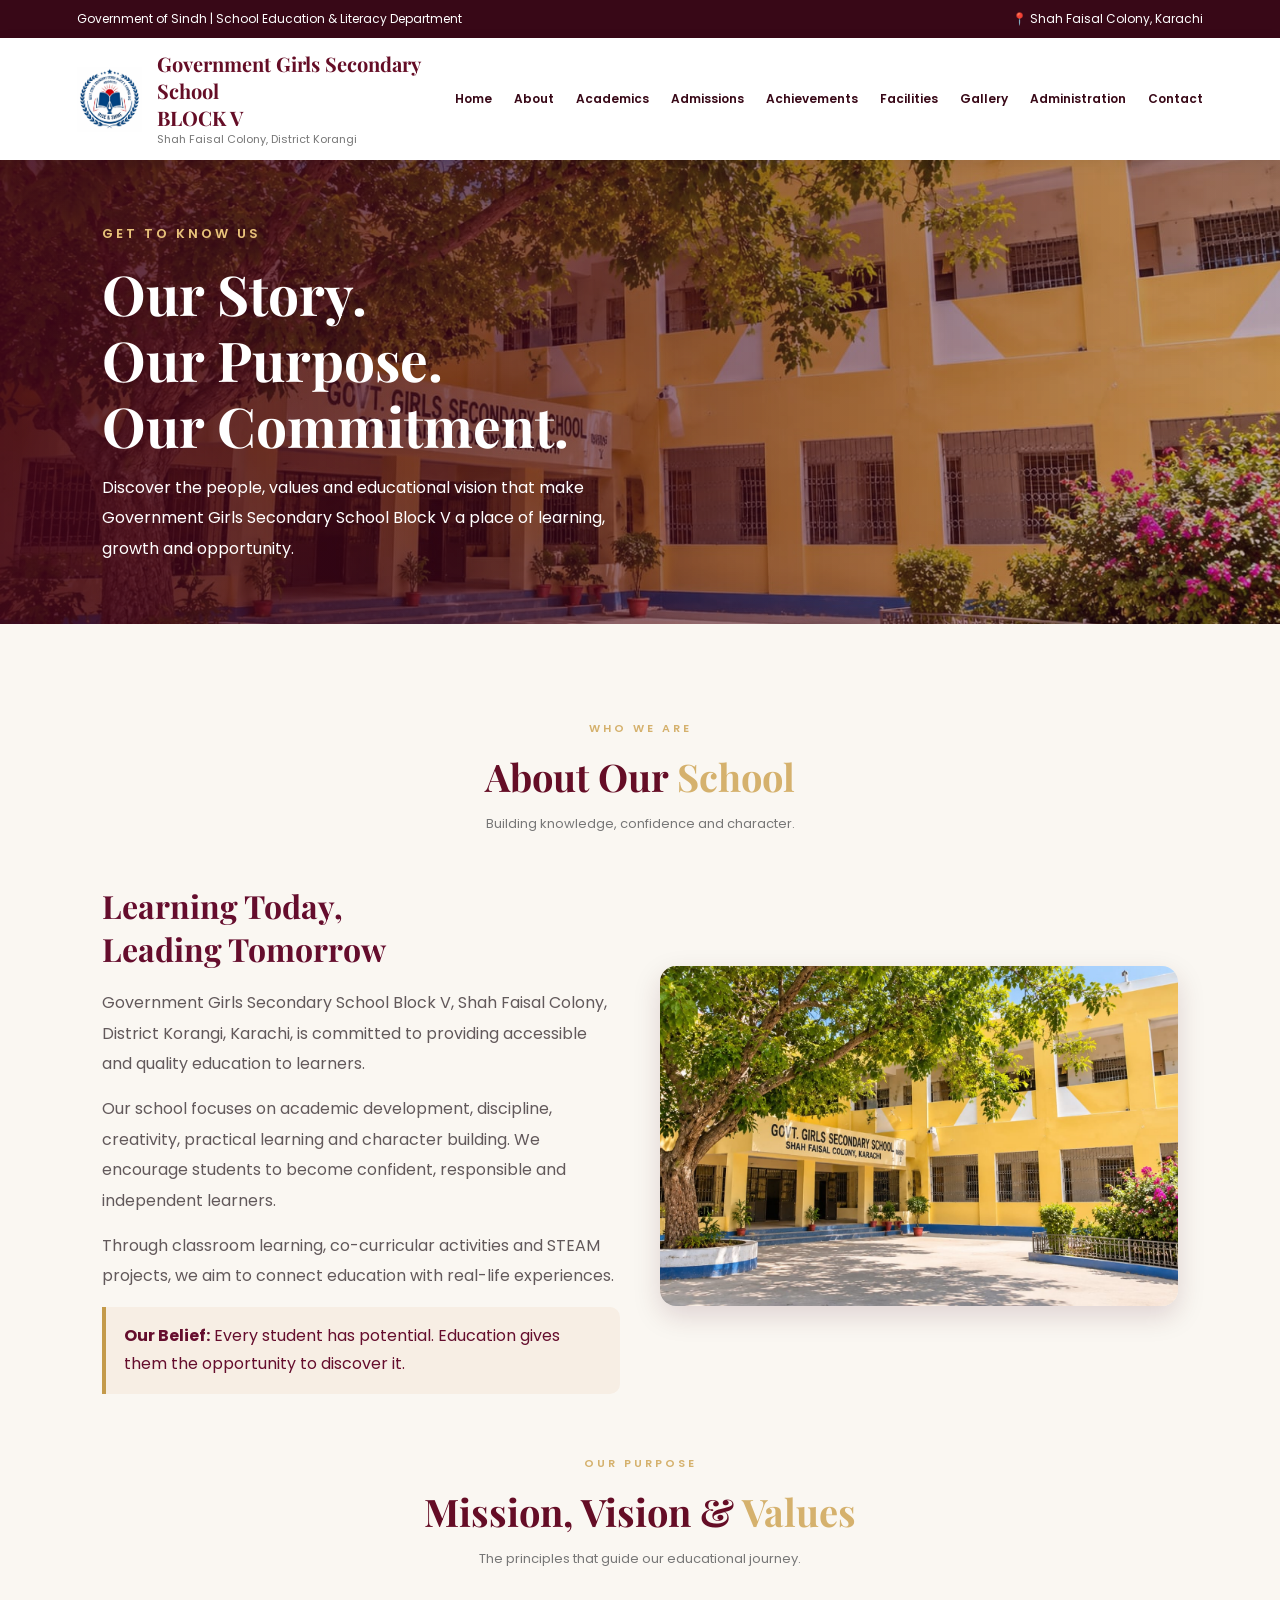
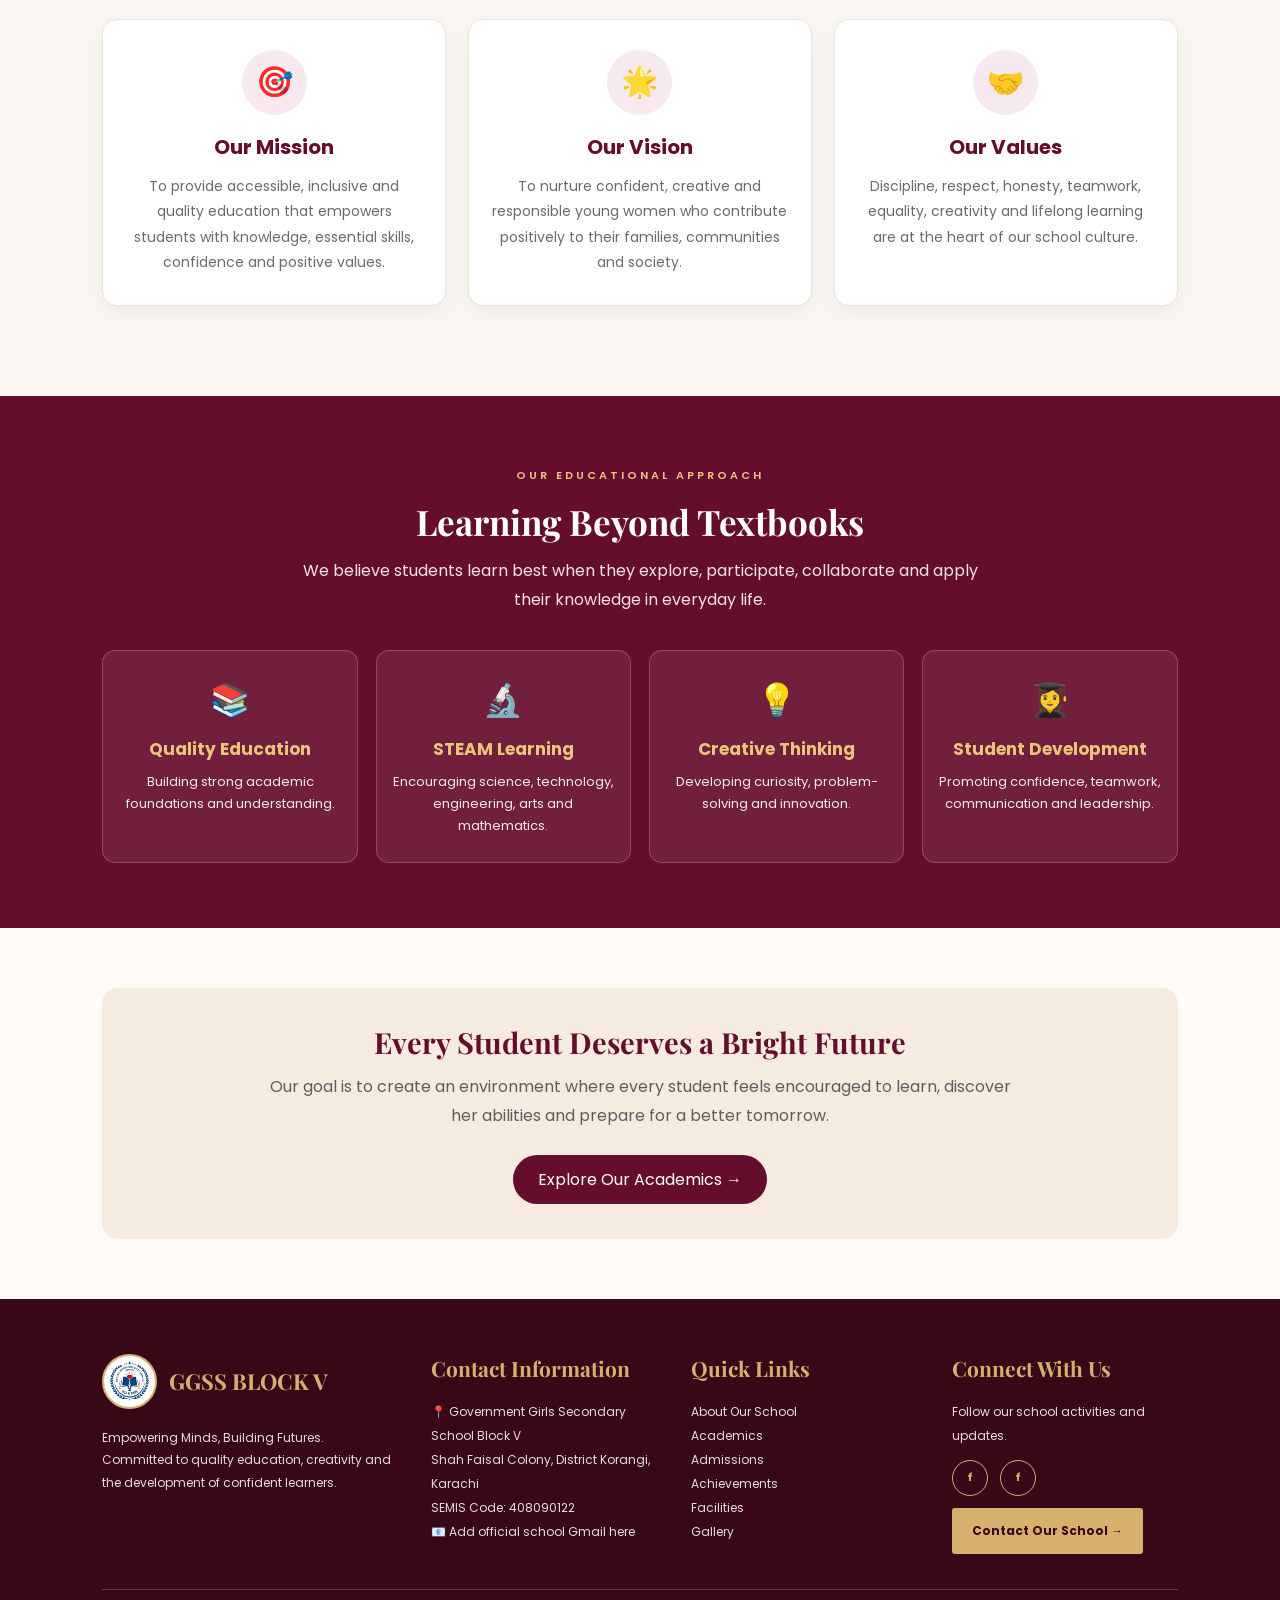
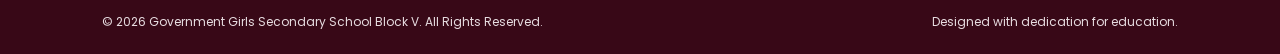
==== commit bcc3d406: "Fix AI assistant connection" ====
--- a/about.html
+++ b/about.html
@@ -1,718 +1,722 @@
-
 <!DOCTYPE html>
 <html lang="en">
+
 <head>
-<meta charset="UTF-8">
-<meta name="viewport" content="width=device-width, initial-scale=1.0">
-<title>About Our School | GGSS Block V</title>
-
-<link rel="stylesheet" href="idex.css">
-<link href="https://fonts.googleapis.com/css2?family=Playfair+Display:wght@600;700;800&family=Poppins:wght@300;400;500;600;700&display=swap" rel="stylesheet">
-
-<style>
-/* ABOUT PAGE ADDITIONAL DESIGN */
-
-.about-page {
-    font-family: 'Poppins', sans-serif;
-    background: #fffaf6;
-}
-
-/* School building banner */
-
-.school-banner {
-    min-height: 390px;
-    background:
-      linear-gradient(90deg, rgba(65,5,25,.88), rgba(65,5,25,.30)),
-      url('school-building.jpeg') center 45%/cover no-repeat;
-    display: flex;
-    align-items: center;
-    padding: 60px 8%;
-    color: white;
-}
-
-.banner-content {
-    max-width: 650px;
-}
-
-.banner-content span {
-    color: #e9c47b;
-    letter-spacing: 3px;
-    font-size: 13px;
-    font-weight: 600;
-}
-
-.banner-content h2 {
-    font-family: 'Playfair Display', serif;
-    font-size: clamp(35px, 5vw, 55px);
-    line-height: 1.2;
-    margin: 15px 0;
-}
-
-.banner-content p {
-    font-size: 16px;
-    line-height: 1.9;
-    max-width: 550px;
-}
-
-/* Introduction */
-
-.about-intro-new {
-    display: grid;
-    grid-template-columns: 1fr 1fr;
-    gap: 40px;
-    align-items: center;
-    margin: 35px 0 55px;
-}
-
-.about-intro-new h2 {
-    color: #650d2d;
-    font-family: 'Playfair Display', serif;
-    font-size: 32px;
-    margin-bottom: 18px;
-}
-
-.about-intro-new p {
-    color: #62595b;
-    line-height: 1.9;
-    margin-bottom: 15px;
-}
-
-.about-intro-new img {
-    width: 100%;
-    height: 340px;
-    object-fit: cover;
-    border-radius: 16px;
-    box-shadow: 0 10px 28px rgba(65,5,25,.15);
-}
-
-.about-note {
-    border-left: 4px solid #c49a4a;
-    background: #f7eee4;
-    padding: 15px 18px;
-    border-radius: 0 10px 10px 0;
-    color: #650d2d;
-    line-height: 1.8;
-}
-
-/* Mission, vision, values */
-
-.about-grid-new {
-    display: grid;
-    grid-template-columns: repeat(3, 1fr);
-    gap: 22px;
-    margin-top: 35px;
-}
-
-.about-card-new {
-    background: white;
-    border: 1px solid #eee2dc;
-    padding: 30px 22px;
-    border-radius: 15px;
-    text-align: center;
-    box-shadow: 0 7px 20px rgba(65,5,25,.06);
-    transition: .3s;
-}
-
-.about-card-new:hover {
-    transform: translateY(-7px);
-    box-shadow: 0 12px 25px rgba(65,5,25,.13);
-}
-
-.about-card-new .icon {
-    width: 65px;
-    height: 65px;
-    background: #f6eaf0;
-    border-radius: 50%;
-    display: grid;
-    place-items: center;
-    margin: auto auto 17px;
-    font-size: 30px;
-}
-
-.about-card-new h3 {
-    color: #650d2d;
-    font-size: 20px;
-    margin-bottom: 12px;
-}
-
-.about-card-new p {
-    color: #71676a;
-    font-size: 14px;
-    line-height: 1.8;
-}
-
-/* Learning approach */
-
-.learning-section {
-    background: #650d2d;
-    padding: 65px 8%;
-    color: white;
-    text-align: center;
-}
-
-.learning-section .section-tag {
-    color: #e9c47b;
-}
-
-.learning-section h2 {
-    font-family: 'Playfair Display', serif;
-    font-size: 35px;
-    margin: 12px 0;
-}
-
-.learning-section .learning-intro {
-    max-width: 700px;
-    margin: 0 auto 35px;
-    color: #f2e3e8;
-    line-height: 1.8;
-}
-
-.learning-grid {
-    display: grid;
-    grid-template-columns: repeat(4, 1fr);
-    gap: 18px;
-}
-
-.learning-item {
-    padding: 25px 15px;
-    border: 1px solid rgba(255,255,255,.2);
-    background: rgba(255,255,255,.08);
-    border-radius: 13px;
-}
-
-.learning-item .icon {
-    font-size: 32px;
-    margin-bottom: 12px;
-}
-
-.learning-item h3 {
-    color: #e9c47b;
-    font-size: 17px;
-    margin-bottom: 9px;
-}
-
-.learning-item p {
-    font-size: 13px;
-    line-height: 1.7;
-    color: #f4e9ed;
-}
-
-/* Closing section */
-
-.about-message {
-    margin: 60px 8%;
-    padding: 35px 25px;
-    background: #f5ecdf;
-    border-radius: 16px;
-    text-align: center;
-}
-
-.about-message h2 {
-    color: #650d2d;
-    font-family: 'Playfair Display', serif;
-    font-size: 29px;
-}
-
-.about-message p {
-    color: #655a5d;
-    line-height: 1.8;
-    max-width: 750px;
-    margin: 12px auto;
-}
-
-.about-message a {
-    display: inline-block;
-    background: #650d2d;
-    color: white;
-    text-decoration: none;
-    padding: 12px 25px;
-    border-radius: 25px;
-    margin-top: 12px;
-    transition: .3s;
-}
-
-.about-message a:hover {
-    background: #a77b31;
-}
-
-/* COMMON FOOTER - SAME DESIGN AS HOME PAGE */
-
-.site-footer {
-    display: block;
-    width: 100%;
-    margin: 0;
-    box-sizing: border-box;
-    background: #380817;
-    color: white;
-    padding: 55px 8% 20px;
-}
-
-.site-footer,
-.site-footer * {
-    box-sizing: border-box;
-}
-
-.site-footer-grid {
-    display: grid;
-    grid-template-columns: 1.3fr 1fr 1fr 1fr;
-    gap: 35px;
-    padding-bottom: 35px;
-}
-
-.site-footer-grid > div {
-    min-width: 0;
-}
-
-.site-footer h3 {
-    color: #d5b16d;
-    font-family: 'Playfair Display', serif;
-    font-size: 21px;
-    margin: 0 0 18px;
-}
-
-.site-footer p,
-.site-footer a {
-    color: #e7dce0;
-    font-size: 12px;
-    line-height: 2;
-}
-
-.site-footer p {
-    margin: 0;
-}
-
-.site-footer a {
-    text-decoration: none;
-    overflow-wrap: anywhere;
-}
-
-.site-footer a:hover {
-    color: #d5b16d;
-}
-
-/* SCHOOL LOGO AND NAME */
-
-.footer-logo-row {
-    display: flex;
-    align-items: center;
-    gap: 15px;
-    margin-bottom: 18px;
-}
-
-.footer-logo-row img {
-    width: 70px;
-    height: 70px;
-    flex-shrink: 0;
-    object-fit: contain;
-    background: white;
-    padding: 5px;
-    border: 2px solid #d5b16d;
-    border-radius: 50%;
-}
-
-.footer-school-name {
-    font-family: 'Playfair Display', serif;
-    color: #d5b16d;
-    font-size: 24px;
-    line-height: 1.3;
-    margin: 0;
-}
-
-/* FOOTER CONTACT BUTTON */
-
-.footer-contact-btn {
-    display: inline-block;
-    background: #d5b16d;
-    color: #380817 !important;
-    padding: 11px 20px;
-    margin-top: 12px;
-    border-radius: 3px;
-    font-weight: 700;
-    transition: .3s;
-}
-
-.footer-contact-btn:hover {
-    background: white;
-}
-
-/* SOCIAL MEDIA LINKS */
-
-.footer-socials {
-    display: flex;
-    gap: 12px;
-    margin-top: 12px;
-}
-
-.footer-socials a {
-    width: 36px;
-    height: 36px;
-    border: 1px solid #d5b16d;
-    border-radius: 50%;
-    display: grid;
-    place-items: center;
-    color: #d5b16d;
-    font-size: 11px;
-    font-weight: 700;
-    line-height: 1;
-}
-
-.footer-socials a:hover {
-    background: #d5b16d;
-    color: #380817;
-}
-
-/* FOOTER BOTTOM */
-
-.site-footer-bottom {
-    border-top: 1px solid #ffffff30;
-    padding-top: 20px;
-    display: flex;
-    justify-content: space-between;
-    align-items: center;
-    gap: 15px;
-    flex-wrap: wrap;
-    color: #d6c5cb;
-    font-size: 10px;
-    line-height: 2;
-}
-
-/* RESPONSIVE DESIGN */
-
-@media(max-width: 950px) {
-    .site-footer-grid {
-        grid-template-columns: repeat(2, 1fr);
-    }
-}
-
-@media(max-width: 800px) {
-    .about-intro-new {
-        grid-template-columns: 1fr;
-    }
-
-    .about-grid-new {
-        grid-template-columns: 1fr 1fr;
-    }
-
-    .learning-grid {
-        grid-template-columns: 1fr 1fr;
-    }
-}
-
-@media(max-width: 520px) {
-    .about-grid-new,
-    .learning-grid {
-        grid-template-columns: 1fr;
-    }
-
-    .school-banner {
-        min-height: 330px;
-        padding: 40px 7%;
-    }
-
-    .about-intro-new img {
-        height: 250px;
-    }
-
-    .site-footer {
-        padding: 45px 7% 20px;
-    }
-
-    .site-footer-grid {
-        grid-template-columns: 1fr;
-        gap: 28px;
-    }
-
-    .footer-logo-row {
-        justify-content: flex-start;
-    }
-
-    .site-footer-bottom {
-        flex-direction: column;
-        text-align: center;
-    }
-}
-</style>
+    <meta charset="UTF-8">
+    <meta name="viewport" content="width=device-width, initial-scale=1.0">
+    <title>About Our School | GGSS Block V</title>
+
+    <link rel="stylesheet" href="idex.css">
+    <link
+        href="https://fonts.googleapis.com/css2?family=Playfair+Display:wght@600;700;800&family=Poppins:wght@300;400;500;600;700&display=swap"
+        rel="stylesheet">
+
+    <style>
+        /* ABOUT PAGE ADDITIONAL DESIGN */
+
+        .about-page {
+            font-family: 'Poppins', sans-serif;
+            background: #fffaf6;
+        }
+
+        /* School building banner */
+
+        .school-banner {
+            min-height: 390px;
+            background:
+                linear-gradient(90deg, rgba(65, 5, 25, .88), rgba(65, 5, 25, .30)),
+                url('school-building.jpeg') center 45%/cover no-repeat;
+            display: flex;
+            align-items: center;
+            padding: 60px 8%;
+            color: white;
+        }
+
+        .banner-content {
+            max-width: 650px;
+        }
+
+        .banner-content span {
+            color: #e9c47b;
+            letter-spacing: 3px;
+            font-size: 13px;
+            font-weight: 600;
+        }
+
+        .banner-content h2 {
+            font-family: 'Playfair Display', serif;
+            font-size: clamp(35px, 5vw, 55px);
+            line-height: 1.2;
+            margin: 15px 0;
+        }
+
+        .banner-content p {
+            font-size: 16px;
+            line-height: 1.9;
+            max-width: 550px;
+        }
+
+        /* Introduction */
+
+        .about-intro-new {
+            display: grid;
+            grid-template-columns: 1fr 1fr;
+            gap: 40px;
+            align-items: center;
+            margin: 35px 0 55px;
+        }
+
+        .about-intro-new h2 {
+            color: #650d2d;
+            font-family: 'Playfair Display', serif;
+            font-size: 32px;
+            margin-bottom: 18px;
+        }
+
+        .about-intro-new p {
+            color: #62595b;
+            line-height: 1.9;
+            margin-bottom: 15px;
+        }
+
+        .about-intro-new img {
+            width: 100%;
+            height: 340px;
+            object-fit: cover;
+            border-radius: 16px;
+            box-shadow: 0 10px 28px rgba(65, 5, 25, .15);
+        }
+
+        .about-note {
+            border-left: 4px solid #c49a4a;
+            background: #f7eee4;
+            padding: 15px 18px;
+            border-radius: 0 10px 10px 0;
+            color: #650d2d;
+            line-height: 1.8;
+        }
+
+        /* Mission, vision, values */
+
+        .about-grid-new {
+            display: grid;
+            grid-template-columns: repeat(3, 1fr);
+            gap: 22px;
+            margin-top: 35px;
+        }
+
+        .about-card-new {
+            background: white;
+            border: 1px solid #eee2dc;
+            padding: 30px 22px;
+            border-radius: 15px;
+            text-align: center;
+            box-shadow: 0 7px 20px rgba(65, 5, 25, .06);
+            transition: .3s;
+        }
+
+        .about-card-new:hover {
+            transform: translateY(-7px);
+            box-shadow: 0 12px 25px rgba(65, 5, 25, .13);
+        }
+
+        .about-card-new .icon {
+            width: 65px;
+            height: 65px;
+            background: #f6eaf0;
+            border-radius: 50%;
+            display: grid;
+            place-items: center;
+            margin: auto auto 17px;
+            font-size: 30px;
+        }
+
+        .about-card-new h3 {
+            color: #650d2d;
+            font-size: 20px;
+            margin-bottom: 12px;
+        }
+
+        .about-card-new p {
+            color: #71676a;
+            font-size: 14px;
+            line-height: 1.8;
+        }
+
+        /* Learning approach */
+
+        .learning-section {
+            background: #650d2d;
+            padding: 65px 8%;
+            color: white;
+            text-align: center;
+        }
+
+        .learning-section .section-tag {
+            color: #e9c47b;
+        }
+
+        .learning-section h2 {
+            font-family: 'Playfair Display', serif;
+            font-size: 35px;
+            margin: 12px 0;
+        }
+
+        .learning-section .learning-intro {
+            max-width: 700px;
+            margin: 0 auto 35px;
+            color: #f2e3e8;
+            line-height: 1.8;
+        }
+
+        .learning-grid {
+            display: grid;
+            grid-template-columns: repeat(4, 1fr);
+            gap: 18px;
+        }
+
+        .learning-item {
+            padding: 25px 15px;
+            border: 1px solid rgba(255, 255, 255, .2);
+            background: rgba(255, 255, 255, .08);
+            border-radius: 13px;
+        }
+
+        .learning-item .icon {
+            font-size: 32px;
+            margin-bottom: 12px;
+        }
+
+        .learning-item h3 {
+            color: #e9c47b;
+            font-size: 17px;
+            margin-bottom: 9px;
+        }
+
+        .learning-item p {
+            font-size: 13px;
+            line-height: 1.7;
+            color: #f4e9ed;
+        }
+
+        /* Closing section */
+
+        .about-message {
+            margin: 60px 8%;
+            padding: 35px 25px;
+            background: #f5ecdf;
+            border-radius: 16px;
+            text-align: center;
+        }
+
+        .about-message h2 {
+            color: #650d2d;
+            font-family: 'Playfair Display', serif;
+            font-size: 29px;
+        }
+
+        .about-message p {
+            color: #655a5d;
+            line-height: 1.8;
+            max-width: 750px;
+            margin: 12px auto;
+        }
+
+        .about-message a {
+            display: inline-block;
+            background: #650d2d;
+            color: white;
+            text-decoration: none;
+            padding: 12px 25px;
+            border-radius: 25px;
+            margin-top: 12px;
+            transition: .3s;
+        }
+
+        .about-message a:hover {
+            background: #a77b31;
+        }
+
+        /* COMMON FOOTER - SAME DESIGN AS HOME PAGE */
+
+        .site-footer {
+            display: block;
+            width: 100%;
+            margin: 0;
+            box-sizing: border-box;
+            background: #380817;
+            color: white;
+            padding: 55px 8% 20px;
+        }
+
+        .site-footer,
+        .site-footer * {
+            box-sizing: border-box;
+        }
+
+        .site-footer-grid {
+            display: grid;
+            grid-template-columns: 1.3fr 1fr 1fr 1fr;
+            gap: 35px;
+            padding-bottom: 35px;
+        }
+
+        .site-footer-grid>div {
+            min-width: 0;
+        }
+
+        .site-footer h3 {
+            color: #d5b16d;
+            font-family: 'Playfair Display', serif;
+            font-size: 21px;
+            margin: 0 0 18px;
+        }
+
+        .site-footer p,
+        .site-footer a {
+            color: #e7dce0;
+            font-size: 12px;
+            line-height: 2;
+        }
+
+        .site-footer p {
+            margin: 0;
+        }
+
+        .site-footer a {
+            text-decoration: none;
+            overflow-wrap: anywhere;
+        }
+
+        .site-footer a:hover {
+            color: #d5b16d;
+        }
+
+        /* SCHOOL LOGO AND NAME */
+
+        .footer-logo-row {
+            display: flex;
+            align-items: center;
+            gap: 15px;
+            margin-bottom: 18px;
+        }
+
+        .footer-logo-row img {
+            width: 70px;
+            height: 70px;
+            flex-shrink: 0;
+            object-fit: contain;
+            background: white;
+            padding: 5px;
+            border: 2px solid #d5b16d;
+            border-radius: 50%;
+        }
+
+        .footer-school-name {
+            font-family: 'Playfair Display', serif;
+            color: #d5b16d;
+            font-size: 24px;
+            line-height: 1.3;
+            margin: 0;
+        }
+
+        /* FOOTER CONTACT BUTTON */
+
+        .footer-contact-btn {
+            display: inline-block;
+            background: #d5b16d;
+            color: #380817 !important;
+            padding: 11px 20px;
+            margin-top: 12px;
+            border-radius: 3px;
+            font-weight: 700;
+            transition: .3s;
+        }
+
+        .footer-contact-btn:hover {
+            background: white;
+        }
+
+        /* SOCIAL MEDIA LINKS */
+
+        .footer-socials {
+            display: flex;
+            gap: 12px;
+            margin-top: 12px;
+        }
+
+        .footer-socials a {
+            width: 36px;
+            height: 36px;
+            border: 1px solid #d5b16d;
+            border-radius: 50%;
+            display: grid;
+            place-items: center;
+            color: #d5b16d;
+            font-size: 11px;
+            font-weight: 700;
+            line-height: 1;
+        }
+
+        .footer-socials a:hover {
+            background: #d5b16d;
+            color: #380817;
+        }
+
+        /* FOOTER BOTTOM */
+
+        .site-footer-bottom {
+            border-top: 1px solid #ffffff30;
+            padding-top: 20px;
+            display: flex;
+            justify-content: space-between;
+            align-items: center;
+            gap: 15px;
+            flex-wrap: wrap;
+            color: #d6c5cb;
+            font-size: 10px;
+            line-height: 2;
+        }
+
+        /* RESPONSIVE DESIGN */
+
+        @media(max-width: 950px) {
+            .site-footer-grid {
+                grid-template-columns: repeat(2, 1fr);
+            }
+        }
+
+        @media(max-width: 800px) {
+            .about-intro-new {
+                grid-template-columns: 1fr;
+            }
+
+            .about-grid-new {
+                grid-template-columns: 1fr 1fr;
+            }
+
+            .learning-grid {
+                grid-template-columns: 1fr 1fr;
+            }
+        }
+
+        @media(max-width: 520px) {
+
+            .about-grid-new,
+            .learning-grid {
+                grid-template-columns: 1fr;
+            }
+
+            .school-banner {
+                min-height: 330px;
+                padding: 40px 7%;
+            }
+
+            .about-intro-new img {
+                height: 250px;
+            }
+
+            .site-footer {
+                padding: 45px 7% 20px;
+            }
+
+            .site-footer-grid {
+                grid-template-columns: 1fr;
+                gap: 28px;
+            }
+
+            .footer-logo-row {
+                justify-content: flex-start;
+            }
+
+            .site-footer-bottom {
+                flex-direction: column;
+                text-align: center;
+            }
+        }
+    </style>
 </head>
 
 <body class="about-page">
 
-<!-- TOPBAR -->
-
-<div class="topbar">
-    <div>Government of Sindh | School Education &amp; Literacy Department</div>
-    <div>📍 Shah Faisal Colony, Karachi</div>
-</div>
-
-<!-- HEADER -->
-
-<header class="header">
-    <div class="brand">
-        <img src="logo.jpeg" class="logo" alt="School Monogram">
-        <div>
-            <h1>Government Girls Secondary School<br>BLOCK V</h1>
-            <p>Shah Faisal Colony, District Korangi</p>
-        </div>
+    <!-- TOPBAR -->
+
+    <div class="topbar">
+        <div>Government of Sindh | School Education &amp; Literacy Department</div>
+        <div>📍 Shah Faisal Colony, Karachi</div>
     </div>
 
-    <button class="menu-toggle" id="menuToggle">☰</button>
-
-    <nav id="navbar">
-        <a href="index.html">Home</a>
-        <a href="about.html" class="active">About</a>
-        <a href="academics.html">Academics</a>
-        <a href="admission.html">Admissions</a>
-        <a href="achievements.html">Achievements</a>
-        <a href="facilities.html">Facilities</a>
-        <a href="gallery.html">Gallery</a>
-        <a href="administration.html">Administration</a>
-        <a href="contact.html">Contact</a>
-    </nav>
-</header>
-
-<!-- SCHOOL BUILDING HERO -->
-
-<section class="school-banner">
-    <div class="banner-content">
-        <span>GET TO KNOW US</span>
-        <h2>Our Story.<br>Our Purpose.<br>Our Commitment.</h2>
+    <!-- HEADER -->
+
+    <header class="header">
+        <div class="brand">
+            <img src="logo.jpeg" class="logo" alt="School Monogram">
+            <div>
+                <h1>Government Girls Secondary School<br>BLOCK V</h1>
+                <p>Shah Faisal Colony, District Korangi</p>
+            </div>
+        </div>
+
+        <button class="menu-toggle" id="menuToggle">☰</button>
+
+        <nav id="navbar">
+            <a href="index.html">Home</a>
+            <a href="about.html" class="active">About</a>
+            <a href="academics.html">Academics</a>
+            <a href="admission.html">Admissions</a>
+            <a href="achievements.html">Achievements</a>
+            <a href="facilities.html">Facilities</a>
+            <a href="gallery.html">Gallery</a>
+            <a href="administration.html">Administration</a>
+            <a href="contact.html">Contact</a>
+        </nav>
+    </header>
+
+    <!-- SCHOOL BUILDING HERO -->
+
+    <section class="school-banner">
+        <div class="banner-content">
+            <span>GET TO KNOW US</span>
+            <h2>Our Story.<br>Our Purpose.<br>Our Commitment.</h2>
+            <p>
+                Discover the people, values and educational vision
+                that make Government Girls Secondary School Block V
+                a place of learning, growth and opportunity.
+            </p>
+        </div>
+    </section>
+
+    <!-- ABOUT INTRODUCTION -->
+
+    <section class="about section-padding">
+
+        <div class="section-heading">
+            <span class="section-tag">WHO WE ARE</span>
+            <h2>About Our <span>School</span></h2>
+            <p>Building knowledge, confidence and character.</p>
+        </div>
+
+        <div class="about-intro-new">
+
+            <div>
+                <h2>Learning Today,<br>Leading Tomorrow</h2>
+
+                <p>
+                    Government Girls Secondary School Block V, Shah Faisal Colony,
+                    District Korangi, Karachi, is committed to providing accessible
+                    and quality education to learners.
+                </p>
+
+                <p>
+                    Our school focuses on academic development, discipline,
+                    creativity, practical learning and character building.
+                    We encourage students to become confident, responsible
+                    and independent learners.
+                </p>
+
+                <p>
+                    Through classroom learning, co-curricular activities
+                    and STEAM projects, we aim to connect education with
+                    real-life experiences.
+                </p>
+
+                <div class="about-note">
+                    <strong>Our Belief:</strong> Every student has potential.
+                    Education gives them the opportunity to discover it.
+                </div>
+            </div>
+
+            <div>
+                <img src="school-building.jpeg" alt="Our schooebool building">
+            </div>
+
+        </div>
+
+        <!-- MISSION VISION VALUES -->
+
+        <div class="section-heading">
+            <span class="section-tag">OUR PURPOSE</span>
+            <h2>Mission, Vision &amp; <span>Values</span></h2>
+            <p>The principles that guide our educational journey.</p>
+        </div>
+
+        <div class="about-grid-new">
+
+            <div class="about-card-new">
+                <div class="icon">🎯</div>
+                <h3>Our Mission</h3>
+                <p>
+                    To provide accessible, inclusive and quality education
+                    that empowers students with knowledge, essential skills,
+                    confidence and positive values.
+                </p>
+            </div>
+
+            <div class="about-card-new">
+                <div class="icon">🌟</div>
+                <h3>Our Vision</h3>
+                <p>
+                    To nurture confident, creative and responsible young
+                    women who contribute positively to their families,
+                    communities and society.
+                </p>
+            </div>
+
+            <div class="about-card-new">
+                <div class="icon">🤝</div>
+                <h3>Our Values</h3>
+                <p>
+                    Discipline, respect, honesty, teamwork, equality,
+                    creativity and lifelong learning are at the heart
+                    of our school culture.
+                </p>
+            </div>
+
+        </div>
+    </section>
+
+    <!-- LEARNING APPROACH -->
+
+    <section class="learning-section">
+
+        <span class="section-tag">OUR EDUCATIONAL APPROACH</span>
+        <h2>Learning Beyond Textbooks</h2>
+
+        <p class="learning-intro">
+            We believe students learn best when they explore, participate,
+            collaborate and apply their knowledge in everyday life.
+        </p>
+
+        <div class="learning-grid">
+
+            <div class="learning-item">
+                <div class="icon">📚</div>
+                <h3>Quality Education</h3>
+                <p>Building strong academic foundations and understanding.</p>
+            </div>
+
+            <div class="learning-item">
+                <div class="icon">🔬</div>
+                <h3>STEAM Learning</h3>
+                <p>Encouraging science, technology, engineering, arts and mathematics.</p>
+            </div>
+
+            <div class="learning-item">
+                <div class="icon">💡</div>
+                <h3>Creative Thinking</h3>
+                <p>Developing curiosity, problem-solving and innovation.</p>
+            </div>
+
+            <div class="learning-item">
+                <div class="icon">👩‍🎓</div>
+                <h3>Student Development</h3>
+                <p>Promoting confidence, teamwork, communication and leadership.</p>
+            </div>
+
+        </div>
+    </section>
+
+    <!-- SCHOOL MESSAGE -->
+
+    <section class="about-message">
+        <h2>Every Student Deserves a Bright Future</h2>
+
         <p>
-            Discover the people, values and educational vision
-            that make Government Girls Secondary School Block V
-            a place of learning, growth and opportunity.
+            Our goal is to create an environment where every student
+            feels encouraged to learn, discover her abilities and
+            prepare for a better tomorrow.
         </p>
-    </div>
-</section>
-
-<!-- ABOUT INTRODUCTION -->
-
-<section class="about section-padding">
-
-    <div class="section-heading">
-        <span class="section-tag">WHO WE ARE</span>
-        <h2>About Our <span>School</span></h2>
-        <p>Building knowledge, confidence and character.</p>
-    </div>
-
-    <div class="about-intro-new">
-
-        <div>
-            <h2>Learning Today,<br>Leading Tomorrow</h2>
-
+
+        <a href="academics.html">Explore Our Academics →</a>
+    </section>
+
+    <!-- COMMON FOOTER - SAME AS HOME PAGE -->
+
+    <footer class="site-footer">
+
+        <div class="site-footer-grid">
+
+            <!-- SCHOOL BRAND AND LOGO -->
+
+            <div class="footer-brand">
+
+                <div class="footer-logo-row">
+                    <img src="logo.jpeg" alt="GGSS Block V Logo">
+                    <h2 class="footer-school-name">GGSS BLOCK V</h2>
+                </div>
+
+                <p>
+                    Empowering Minds, Building Futures.
+                    Committed to quality education, creativity
+                    and the development of confident learners.
+                </p>
+
+            </div>
+
+            <!-- CONTACT INFORMATION -->
+
+            <div>
+                <h3>Contact Information</h3>
+                <p>📍 Government Girls Secondary School Block V</p>
+                <p>Shah Faisal Colony, District Korangi, Karachi</p>
+                <p>SEMIS Code: 408090122</p>
+                <p>📧 Add official school Gmail here</p>
+            </div>
+
+            <!-- QUICK LINKS -->
+
+            <div>
+                <h3>Quick Links</h3>
+                <p><a href="about.html">About Our School</a></p>
+                <p><a href="academics.html">Academics</a></p>
+                <p><a href="admission.html">Admissions</a></p>
+                <p><a href="achievements.html">Achievements</a></p>
+                <p><a href="facilities.html">Facilities</a></p>
+                <p><a href="gallery.html">Gallery</a></p>
+            </div>
+
+            <!-- SOCIAL MEDIA -->
+
+            <div>
+                <h3>Connect With Us</h3>
+                <p>Follow our school activities and updates.</p>
+
+                <div class="footer-socials">
+                    <a href="https://web.facebook.com/profile.php?id=100063835883192&rdid=H8bXUPS66MkSFr5E&share_url=https%3A%2F%2Fweb.facebook.com%2Fshare%2F1FGbXVndL4%2F%3F_rdc%3D1%26_rdr#" target="_blank"rel="noopener noreferrer">f</a>
+                    <a href="https://www.instagram.com/ggss_block_5?psln=MmVzMzhja2w1dHlr" target="_blank"rel="noopener noreferrer">f</a>
+                </div>
+
+                <a href="contact.html" class="footer-contact-btn">
+                    Contact Our School →
+                </a>
+            </div>
+
+        </div>
+
+        <!-- FOOTER COPYRIGHT -->
+
+        <div class="site-footer-bottom">
             <p>
-                Government Girls Secondary School Block V, Shah Faisal Colony,
-                District Korangi, Karachi, is committed to providing accessible
-                and quality education to learners.
+                © <span class="year"></span>
+                Government Girls Secondary School Block V. All Rights Reserved.
             </p>
 
-            <p>
-                Our school focuses on academic development, discipline,
-                creativity, practical learning and character building.
-                We encourage students to become confident, responsible
-                and independent learners.
-            </p>
-
-            <p>
-                Through classroom learning, co-curricular activities
-                and STEAM projects, we aim to connect education with
-                real-life experiences.
-            </p>
-
-            <div class="about-note">
-                <strong>Our Belief:</strong> Every girl has potential.
-                Education gives her the opportunity to discover it.
-            </div>
-        </div>
-
-        <div>
-            <img src="school-building.jpeg" alt="Our school building">
-        </div>
-
-    </div>
-
-    <!-- MISSION VISION VALUES -->
-
-    <div class="section-heading">
-        <span class="section-tag">OUR PURPOSE</span>
-        <h2>Mission, Vision &amp; <span>Values</span></h2>
-        <p>The principles that guide our educational journey.</p>
-    </div>
-
-    <div class="about-grid-new">
-
-        <div class="about-card-new">
-            <div class="icon">🎯</div>
-            <h3>Our Mission</h3>
-            <p>
-                To provide accessible, inclusive and quality education
-                that empowers students with knowledge, essential skills,
-                confidence and positive values.
-            </p>
-        </div>
-
-        <div class="about-card-new">
-            <div class="icon">🌟</div>
-            <h3>Our Vision</h3>
-            <p>
-                To nurture confident, creative and responsible young
-                women who contribute positively to their families,
-                communities and society.
-            </p>
-        </div>
-
-        <div class="about-card-new">
-            <div class="icon">🤝</div>
-            <h3>Our Values</h3>
-            <p>
-                Discipline, respect, honesty, teamwork, equality,
-                creativity and lifelong learning are at the heart
-                of our school culture.
-            </p>
-        </div>
-
-    </div>
-</section>
-
-<!-- LEARNING APPROACH -->
-
-<section class="learning-section">
-
-    <span class="section-tag">OUR EDUCATIONAL APPROACH</span>
-    <h2>Learning Beyond Textbooks</h2>
-
-    <p class="learning-intro">
-        We believe students learn best when they explore, participate,
-        collaborate and apply their knowledge in everyday life.
-    </p>
-
-    <div class="learning-grid">
-
-        <div class="learning-item">
-            <div class="icon">📚</div>
-            <h3>Quality Education</h3>
-            <p>Building strong academic foundations and understanding.</p>
-        </div>
-
-        <div class="learning-item">
-            <div class="icon">🔬</div>
-            <h3>STEAM Learning</h3>
-            <p>Encouraging science, technology, engineering, arts and mathematics.</p>
-        </div>
-
-        <div class="learning-item">
-            <div class="icon">💡</div>
-            <h3>Creative Thinking</h3>
-            <p>Developing curiosity, problem-solving and innovation.</p>
-        </div>
-
-        <div class="learning-item">
-            <div class="icon">👩‍🎓</div>
-            <h3>Student Development</h3>
-            <p>Promoting confidence, teamwork, communication and leadership.</p>
-        </div>
-
-    </div>
-</section>
-
-<!-- SCHOOL MESSAGE -->
-
-<section class="about-message">
-    <h2>Every Student Deserves a Bright Future</h2>
-
-    <p>
-        Our goal is to create an environment where every student
-        feels encouraged to learn, discover her abilities and
-        prepare for a better tomorrow.
-    </p>
-
-    <a href="academics.html">Explore Our Academics →</a>
-</section>
-
-<!-- COMMON FOOTER - SAME AS HOME PAGE -->
-
-<footer class="site-footer">
-
-    <div class="site-footer-grid">
-
-        <!-- SCHOOL BRAND AND LOGO -->
-
-        <div class="footer-brand">
-
-            <div class="footer-logo-row">
-                <img src="logo.jpeg" alt="GGSS Block V Logo">
-                <h2 class="footer-school-name">GGSS BLOCK V</h2>
-            </div>
-
-            <p>
-                Empowering Minds, Building Futures.
-                Committed to quality education, creativity
-                and the development of confident learners.
-            </p>
-
-        </div>
-
-        <!-- CONTACT INFORMATION -->
-
-        <div>
-            <h3>Contact Information</h3>
-            <p>📍 Government Girls Secondary School Block V</p>
-            <p>Shah Faisal Colony, District Korangi, Karachi</p>
-            <p>SEMIS Code: 408090122</p>
-            <p>📧 Add official school Gmail here</p>
-        </div>
-
-        <!-- QUICK LINKS -->
-
-        <div>
-            <h3>Quick Links</h3>
-            <p><a href="about.html">About Our School</a></p>
-            <p><a href="academics.html">Academics</a></p>
-            <p><a href="admission.html">Admissions</a></p>
-            <p><a href="achievements.html">Achievements</a></p>
-            <p><a href="facilities.html">Facilities</a></p>
-            <p><a href="gallery.html">Gallery</a></p>
-        </div>
-
-        <!-- SOCIAL MEDIA -->
-
-        <div>
-            <h3>Connect With Us</h3>
-            <p>Follow our school activities and updates.</p>
-
-            <div class="footer-socials">
-                <a href="#" aria-label="Facebook">f</a>
-                <a href="#" aria-label="Instagram">ig</a>
-            </div>
-
-            <a href="contact.html" class="footer-contact-btn">
-                Contact Our School →
-            </a>
-        </div>
-
-    </div>
-
-    <!-- FOOTER COPYRIGHT -->
-
-    <div class="site-footer-bottom">
-        <p>
-            © <span class="year"></span>
-            Government Girls Secondary School Block V. All Rights Reserved.
-        </p>
-
-        <p>Designed with dedication for education.</p>
-    </div>
-
-</footer>
-
-<button id="backToTop">↑</button>
-
-<script src="learn.js" defer></script>
-
-<script>
-    // Automatically update copyright year
-    document.querySelectorAll(".year").forEach(function(element) {
-        element.textContent = new Date().getFullYear();
-    });
-</script>
+            <p>Designed with dedication for education.</p>
+        </div>
+
+    </footer>
+
+    <button id="backToTop">↑</button>
+
+    <script src="learn.js" defer></script>
+
+    <script>
+        // Automatically update copyright year
+        document.querySelectorAll(".year").forEach(function (element) {
+            element.textContent = new Date().getFullYear();
+        });
+    </script>
 
 </body>
-</html>
+
+</html>
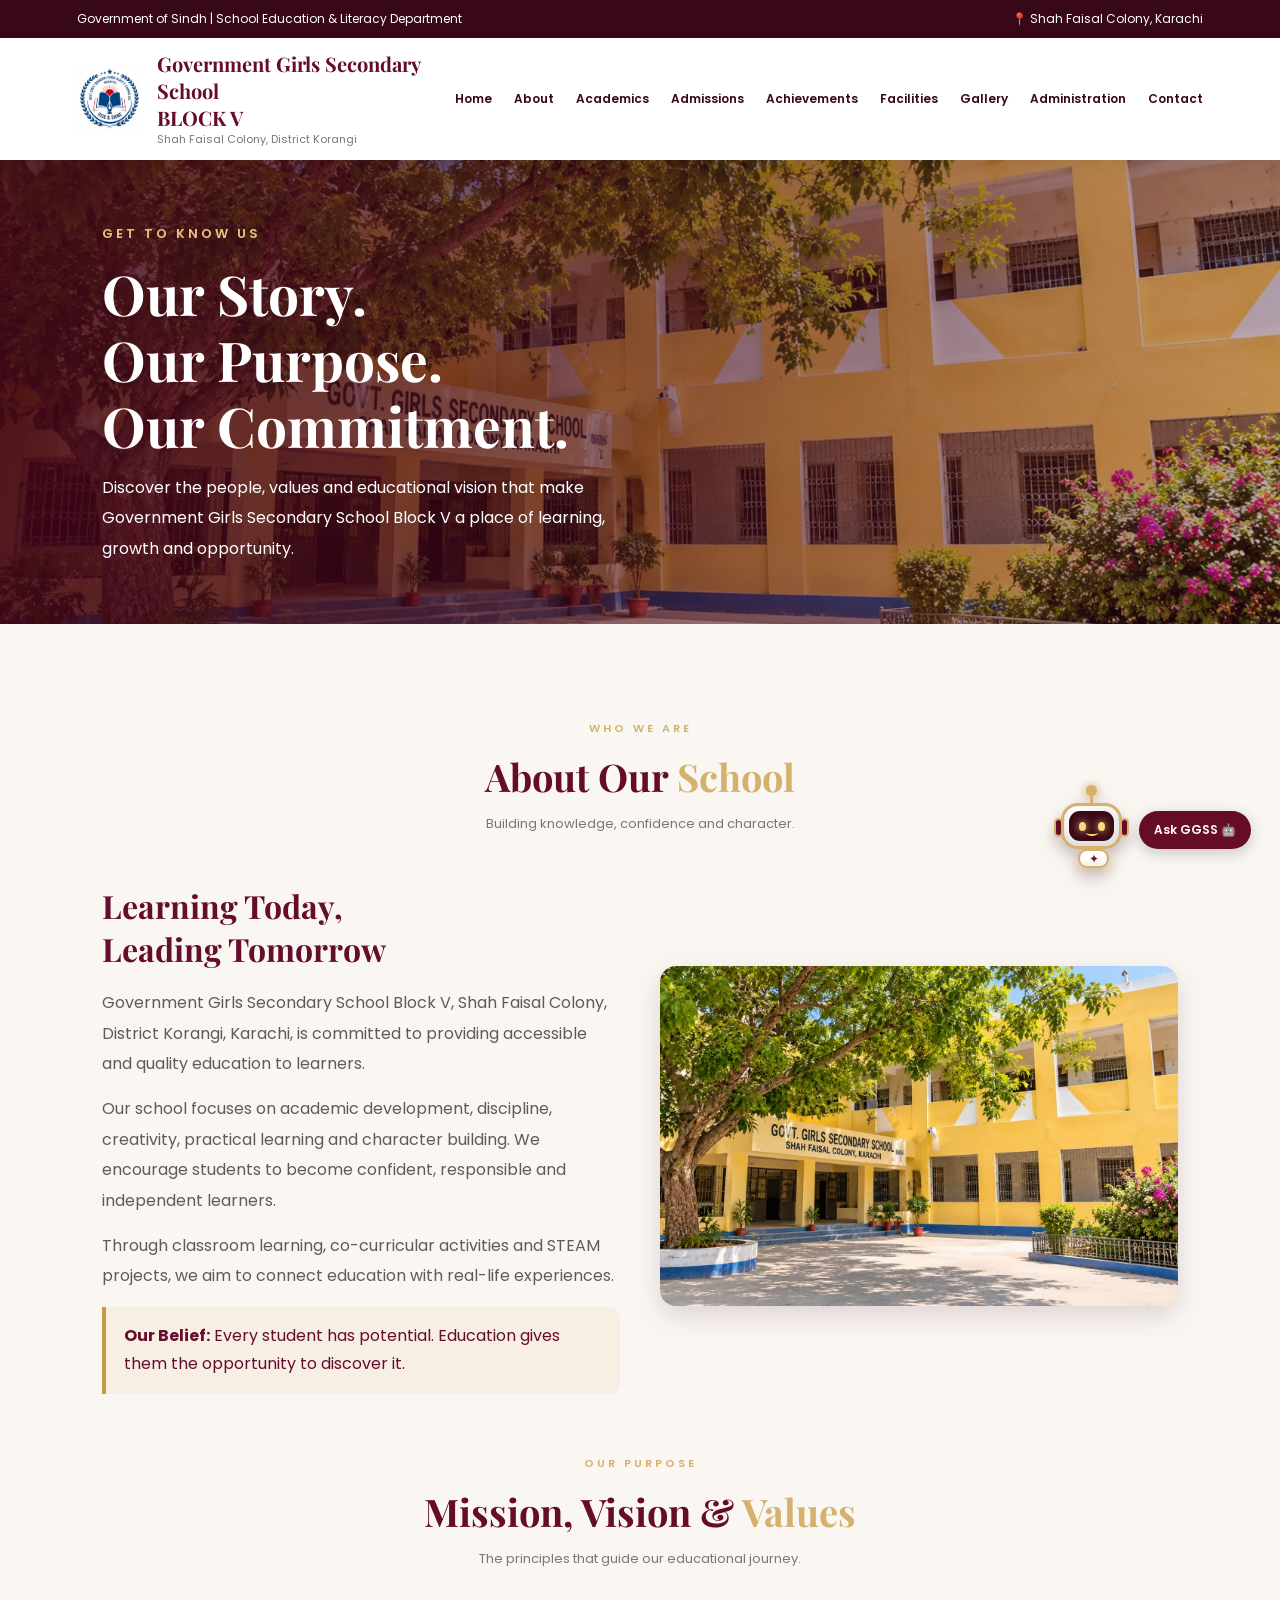
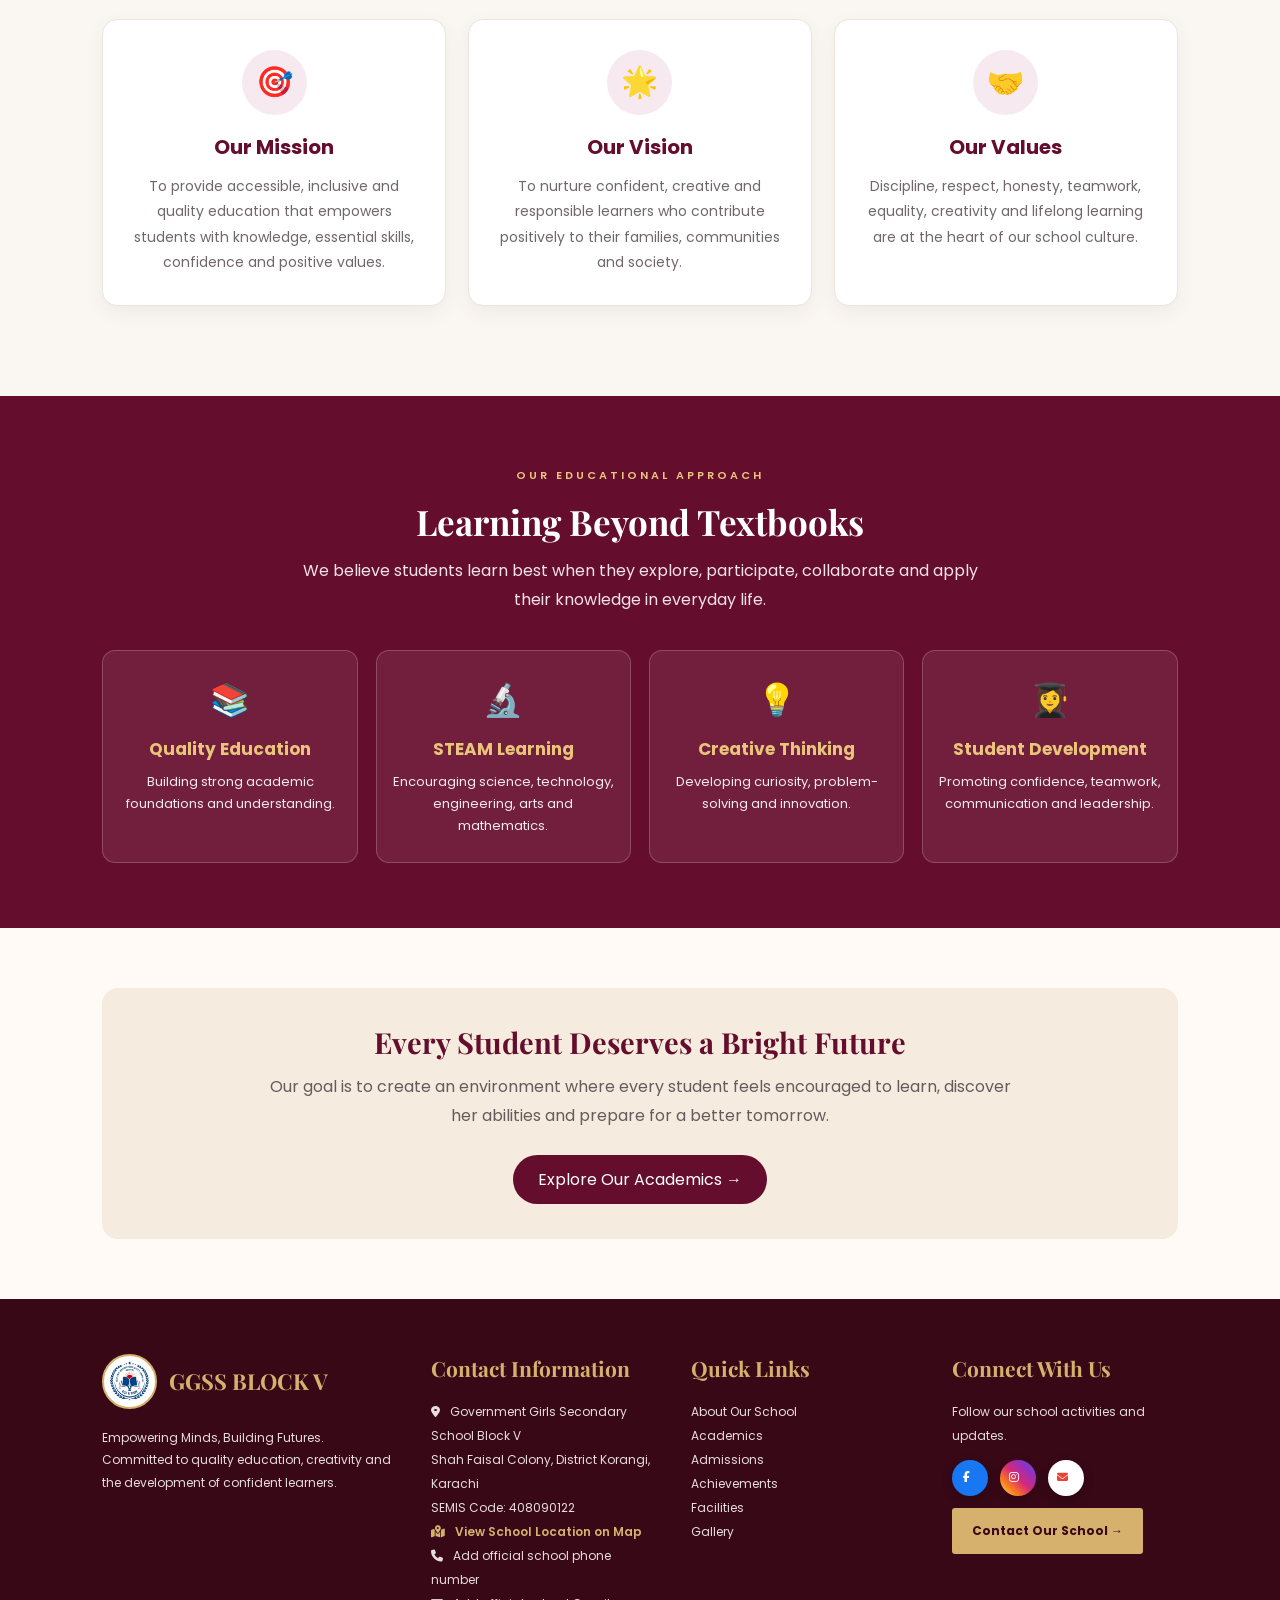
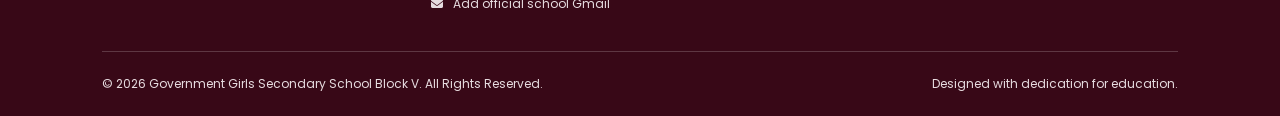
==== commit afc524ff: "Update website AI assistant and responsive navigation" ====
--- a/about.html
+++ b/about.html
@@ -10,6 +10,9 @@
     <link
         href="https://fonts.googleapis.com/css2?family=Playfair+Display:wght@600;700;800&family=Poppins:wght@300;400;500;600;700&display=swap"
         rel="stylesheet">
+
+        <link rel="stylesheet"
+href="https://cdnjs.cloudflare.com/ajax/libs/font-awesome/6.5.2/css/all.min.css">
 
     <style>
         /* ABOUT PAGE ADDITIONAL DESIGN */
@@ -434,6 +437,53 @@
                 text-align: center;
             }
         }
+/* ATTRACTIVE FOOTER SOCIAL ICONS */
+
+.footer-socials {
+    display: flex;
+    gap: 12px;
+    margin-top: 15px;
+}
+
+.footer-socials a {
+    width: 36px;
+    height: 36px;
+    border: none !important;
+    border-radius: 50%;
+    display: flex;
+    align-items: center;
+    justify-content: center;
+    font-size: 16px;
+    transition: 0.3s;
+}
+
+.footer-socials .facebook-icon {
+    background: #1877F2;
+    color: white !important;
+}
+
+.footer-socials .instagram-icon {
+    background: linear-gradient(
+        45deg, #feda75, #fa7e1e,
+        #d62976, #962fbf, #4f5bd5
+    );
+    color: white !important;
+}
+
+.footer-socials .gmail-icon {
+    background: white;
+    color: #EA4335 !important;
+}
+
+.footer-socials a:hover {
+    transform: translateY(-4px);
+}
+
+.footer-map-link {
+    color: #d5b16d !important;
+    font-weight: 600;
+}
+
     </style>
 </head>
 
@@ -556,8 +606,7 @@
                 <div class="icon">🌟</div>
                 <h3>Our Vision</h3>
                 <p>
-                    To nurture confident, creative and responsible young
-                    women who contribute positively to their families,
+                    To nurture confident, creative and responsible learners who contribute positively to their families,
                     communities and society.
                 </p>
             </div>
@@ -630,81 +679,121 @@
         <a href="academics.html">Explore Our Academics →</a>
     </section>
 
-    <!-- COMMON FOOTER - SAME AS HOME PAGE -->
-
-    <footer class="site-footer">
-
-        <div class="site-footer-grid">
-
-            <!-- SCHOOL BRAND AND LOGO -->
-
-            <div class="footer-brand">
-
-                <div class="footer-logo-row">
-                    <img src="logo.jpeg" alt="GGSS Block V Logo">
-                    <h2 class="footer-school-name">GGSS BLOCK V</h2>
-                </div>
-
-                <p>
-                    Empowering Minds, Building Futures.
-                    Committed to quality education, creativity
-                    and the development of confident learners.
-                </p>
-
-            </div>
-
-            <!-- CONTACT INFORMATION -->
-
-            <div>
-                <h3>Contact Information</h3>
-                <p>📍 Government Girls Secondary School Block V</p>
-                <p>Shah Faisal Colony, District Korangi, Karachi</p>
-                <p>SEMIS Code: 408090122</p>
-                <p>📧 Add official school Gmail here</p>
-            </div>
-
-            <!-- QUICK LINKS -->
-
-            <div>
-                <h3>Quick Links</h3>
-                <p><a href="about.html">About Our School</a></p>
-                <p><a href="academics.html">Academics</a></p>
-                <p><a href="admission.html">Admissions</a></p>
-                <p><a href="achievements.html">Achievements</a></p>
-                <p><a href="facilities.html">Facilities</a></p>
-                <p><a href="gallery.html">Gallery</a></p>
-            </div>
-
-            <!-- SOCIAL MEDIA -->
-
-            <div>
-                <h3>Connect With Us</h3>
-                <p>Follow our school activities and updates.</p>
-
-                <div class="footer-socials">
-                    <a href="https://web.facebook.com/profile.php?id=100063835883192&rdid=H8bXUPS66MkSFr5E&share_url=https%3A%2F%2Fweb.facebook.com%2Fshare%2F1FGbXVndL4%2F%3F_rdc%3D1%26_rdr#" target="_blank"rel="noopener noreferrer">f</a>
-                    <a href="https://www.instagram.com/ggss_block_5?psln=MmVzMzhja2w1dHlr" target="_blank"rel="noopener noreferrer">f</a>
-                </div>
-
-                <a href="contact.html" class="footer-contact-btn">
-                    Contact Our School →
+    <!-- COMMON FOOTER -->
+
+<footer class="site-footer">
+
+    <div class="site-footer-grid">
+
+        <!-- SCHOOL BRAND AND LOGO -->
+        <div class="footer-brand">
+
+            <div class="footer-logo-row">
+                <img src="logo.jpeg" alt="GGSS Block V Logo">
+                <h2 class="footer-school-name">GGSS BLOCK V</h2>
+            </div>
+
+            <p>
+                Empowering Minds, Building Futures.
+                Committed to quality education, creativity
+                and the development of confident learners.
+            </p>
+
+        </div>
+
+        <!-- CONTACT INFORMATION -->
+        <div>
+            <h3>Contact Information</h3>
+
+            <p>
+                <i class="fa-solid fa-location-dot"></i>
+                Government Girls Secondary School Block V
+            </p>
+
+            <p>Shah Faisal Colony, District Korangi, Karachi</p>
+
+            <p>SEMIS Code: 408090122</p>
+
+            <p>
+                <a href="contact.html#school-location" class="footer-map-link">
+                    <i class="fa-solid fa-map-location-dot"></i>
+                    View School Location on Map
                 </a>
-            </div>
-
-        </div>
-
-        <!-- FOOTER COPYRIGHT -->
-
-        <div class="site-footer-bottom">
+            </p>
+
             <p>
-                © <span class="year"></span>
-                Government Girls Secondary School Block V. All Rights Reserved.
+                <i class="fa-solid fa-phone"></i>
+                Add official school phone number
             </p>
 
-            <p>Designed with dedication for education.</p>
-        </div>
-
-    </footer>
+            <p>
+                <i class="fa-solid fa-envelope"></i>
+                <a href="mailto:YOUR_EMAIL@gmail.com">
+                    Add official school Gmail
+                </a>
+            </p>
+        </div>
+
+        <!-- QUICK LINKS -->
+        <div>
+            <h3>Quick Links</h3>
+
+            <p><a href="about.html">About Our School</a></p>
+            <p><a href="academics.html">Academics</a></p>
+            <p><a href="admission.html">Admissions</a></p>
+            <p><a href="achievements.html">Achievements</a></p>
+            <p><a href="facilities.html">Facilities</a></p>
+            <p><a href="gallery.html">Gallery</a></p>
+        </div>
+
+        <!-- SOCIAL MEDIA -->
+        <div>
+            <h3>Connect With Us</h3>
+
+            <p>Follow our school activities and updates.</p>
+
+            <div class="footer-socials">
+
+                <a href="https://web.facebook.com/profile.php?id=100063835883192&rdid=H8bXUPS66MkSFr5E&share_url=https%3A%2F%2Fweb.facebook.com%2Fshare%2F1FGbXVndL4%2F%3F_rdc%3D1%26_rdr#"
+                   target="_blank" rel="noopener noreferrer"
+                   class="facebook-icon" title="Facebook">
+                    <i class="fa-brands fa-facebook-f"></i>
+                </a>
+
+                <a href="https://www.instagram.com/ggss_block_5?psln=MmVzMzhja2w1dHlr"
+                   target="_blank" rel="noopener noreferrer"
+                   class="instagram-icon" title="Instagram">
+                    <i class="fa-brands fa-instagram"></i>
+                </a>
+
+                <a href="mailto:YOUR_EMAIL@gmail.com"
+                   class="gmail-icon" title="Gmail">
+                    <i class="fa-solid fa-envelope"></i>
+                </a>
+
+            </div>
+
+            <a href="contact.html" class="footer-contact-btn">
+                Contact Our School →
+            </a>
+        </div>
+
+    </div>
+
+    <!-- COPYRIGHT -->
+    <div class="site-footer-bottom">
+
+        <p>
+            © <span class="year"></span>
+            Government Girls Secondary School Block V.
+            All Rights Reserved.
+        </p>
+
+        <p>Designed with dedication for education.</p>
+
+    </div>
+
+</footer>
 
     <button id="backToTop">↑</button>
 
--- a/idex.css
+++ b/idex.css
@@ -1243,3 +1243,502 @@
         grid-template-columns: 1fr;
     }
 }
+
+
+/* =================================
+   GGSS FLOATING AI ROBOT
+================================= */
+
+#ggssRobotLauncher {
+    position: fixed;
+    bottom: 24px;
+    right: 24px;
+    z-index: 99999;
+    display: flex;
+    align-items: center;
+    gap: 10px;
+    border: none;
+    background: transparent;
+    cursor: pointer;
+    padding: 5px;
+}
+
+.ggss-robot-figure {
+    width: 75px;
+    height: 82px;
+    position: relative;
+    display: block;
+    animation: ggssRobotFloat 3s ease-in-out infinite;
+    filter: drop-shadow(0 8px 8px rgba(56,8,23,.25));
+}
+
+/* Antenna */
+.ggss-robot-antenna {
+    position: absolute;
+    top: 1px;
+    left: 36px;
+    width: 3px;
+    height: 15px;
+    background: #d5b16d;
+}
+
+.ggss-robot-antenna::after {
+    content: "";
+    position: absolute;
+    top: -5px;
+    left: -4px;
+    width: 11px;
+    height: 11px;
+    border-radius: 50%;
+    background: #d5b16d;
+    box-shadow: 0 0 9px #d5b16d;
+}
+
+/* Robot head */
+.ggss-robot-head {
+    position: absolute;
+    top: 14px;
+    left: 7px;
+    width: 61px;
+    height: 46px;
+    border-radius: 17px;
+    border: 3px solid #d5b16d;
+    background: linear-gradient(145deg,#fff,#e9e4dd);
+    box-shadow: inset 0 -4px 5px #ddd;
+}
+
+.ggss-robot-face {
+    position: absolute;
+    inset: 5px;
+    border-radius: 11px;
+    background: #380817;
+    display: flex;
+    align-items: center;
+    justify-content: center;
+    gap: 12px;
+}
+
+.ggss-robot-eye {
+    width: 7px;
+    height: 9px;
+    border-radius: 50%;
+    background: #ffd77a;
+    box-shadow: 0 0 8px #ffd77a;
+}
+
+.ggss-robot-smile {
+    position: absolute;
+    width: 12px;
+    height: 6px;
+    left: 50%;
+    bottom: 5px;
+    transform: translateX(-50%);
+    border-bottom: 2px solid #ffd77a;
+    border-radius: 50%;
+}
+
+/* Robot ears */
+.ggss-robot-ear {
+    position: absolute;
+    top: 29px;
+    width: 9px;
+    height: 19px;
+    border: 2px solid #d5b16d;
+    background: #650d26;
+    border-radius: 6px;
+}
+
+.ggss-robot-ear.left {
+    left: 0;
+}
+
+.ggss-robot-ear.right {
+    right: 0;
+}
+
+/* Robot body */
+.ggss-robot-body {
+    position: absolute;
+    width: 31px;
+    height: 19px;
+    top: 60px;
+    left: 24px;
+    border: 2px solid #d5b16d;
+    border-radius: 9px;
+    background: #fff;
+    text-align: center;
+    color: #650d26;
+    font-size: 12px;
+    line-height: 16px;
+}
+
+.ggss-robot-shadow {
+    position: absolute;
+    bottom: 0;
+    left: 17px;
+    width: 43px;
+    height: 7px;
+    border-radius: 50%;
+    background: rgba(213,177,109,.35);
+    filter: blur(4px);
+}
+
+/* Floating animation */
+@keyframes ggssRobotFloat {
+    0%, 100% {
+        transform: translateY(0) rotate(-2deg);
+    }
+    50% {
+        transform: translateY(-12px) rotate(2deg);
+    }
+}
+
+/* Label */
+.ggss-robot-label {
+    background: #650d26;
+    color: white;
+    padding: 10px 15px;
+    border-radius: 20px;
+    font-family: Poppins, sans-serif;
+    font-size: 12px;
+    font-weight: 600;
+    box-shadow: 0 4px 15px rgba(0,0,0,.2);
+    white-space: nowrap;
+}
+
+#ggssRobotLauncher:hover .ggss-robot-figure {
+    animation-duration: 1s;
+}
+
+@media(max-width:600px) {
+    #ggssRobotLauncher {
+        right: 12px;
+        bottom: 15px;
+    }
+
+    .ggss-robot-label {
+        display: none;
+    }
+}
+
+
+/* ===================================
+   GGSS FLOATING AI CHAT WINDOW
+=================================== */
+
+#ggssChatPanel {
+    position: fixed;
+    right: 25px;
+    bottom: 120px;
+    width: 370px;
+    max-width: calc(100vw - 30px);
+    height: 520px;
+    max-height: calc(100vh - 155px);
+    background: #faf7f2;
+    border-radius: 18px;
+    box-shadow: 0 12px 45px rgba(0,0,0,.25);
+    z-index: 99998;
+    display: none;
+    flex-direction: column;
+    overflow: hidden;
+    border: 1px solid #e5d4bc;
+    font-family: Poppins, sans-serif;
+}
+
+#ggssChatPanel.ggss-chat-open {
+    display: flex;
+    animation: ggssChatAppear .25s ease;
+}
+
+@keyframes ggssChatAppear {
+    from {
+        opacity: 0;
+        transform: translateY(15px) scale(.97);
+    }
+    to {
+        opacity: 1;
+        transform: translateY(0) scale(1);
+    }
+}
+
+/* HEADER */
+
+.ggss-chat-header {
+    background: linear-gradient(120deg, #380817, #650d26);
+    color: white;
+    padding: 16px;
+    display: flex;
+    align-items: center;
+    gap: 12px;
+}
+
+.ggss-chat-avatar {
+    width: 45px;
+    height: 45px;
+    background: #fff;
+    border: 2px solid #d5b16d;
+    border-radius: 50%;
+    display: grid;
+    place-items: center;
+    font-size: 25px;
+}
+
+.ggss-chat-heading {
+    flex: 1;
+}
+
+.ggss-chat-heading strong {
+    display: block;
+    font-size: 14px;
+}
+
+.ggss-chat-heading small {
+    color: #e8c98e;
+    font-size: 11px;
+}
+
+.ggss-chat-close {
+    border: none;
+    background: transparent;
+    color: white;
+    font-size: 25px;
+    cursor: pointer;
+}
+
+/* MESSAGES */
+
+.ggss-chat-messages {
+    flex: 1;
+    overflow-y: auto;
+    padding: 16px;
+    display: flex;
+    flex-direction: column;
+    gap: 12px;
+}
+
+.ggss-popup-message {
+    padding: 11px 13px;
+    max-width: 88%;
+    border-radius: 13px;
+    font-size: 13px;
+    line-height: 1.65;
+    white-space: pre-wrap;
+    overflow-wrap: anywhere;
+}
+
+.ggss-popup-bot {
+    background: white;
+    color: #393037;
+    align-self: flex-start;
+    border-bottom-left-radius: 3px;
+    box-shadow: 0 2px 8px rgba(0,0,0,.05);
+}
+
+.ggss-popup-user {
+    background: #650d26;
+    color: white;
+    align-self: flex-end;
+    border-bottom-right-radius: 3px;
+}
+
+.ggss-popup-quick {
+    padding: 10px 14px;
+    display: flex;
+    flex-wrap: wrap;
+    gap: 7px;
+}
+
+.ggss-popup-quick button {
+    background: white;
+    border: 1px solid #d5b16d;
+    color: #650d26;
+    border-radius: 18px;
+    padding: 7px 11px;
+    font-size: 10px;
+    cursor: pointer;
+}
+
+.ggss-popup-quick button:hover {
+    background: #650d26;
+    color: white;
+}
+
+/* INPUT */
+
+.ggss-popup-form {
+    display: flex;
+    gap: 8px;
+    padding: 12px;
+    background: white;
+    border-top: 1px solid #eee3d5;
+}
+
+.ggss-popup-form input {
+    min-width: 0;
+    flex: 1;
+    border: 1px solid #ddd;
+    border-radius: 22px;
+    padding: 11px 14px;
+    outline: none;
+    font-size: 12px;
+}
+
+.ggss-popup-form input:focus {
+    border-color: #650d26;
+}
+
+.ggss-popup-form button {
+    width: 42px;
+    height: 42px;
+    border: none;
+    border-radius: 50%;
+    color: white;
+    background: #650d26;
+    font-size: 17px;
+    cursor: pointer;
+}
+
+.ggss-popup-form button:disabled {
+    opacity: .5;
+    cursor: not-allowed;
+}
+
+.ggss-chat-footer {
+    text-align: center;
+    padding: 5px;
+    color: #999;
+    font-size: 9px;
+    background: white;
+}
+
+/* MOBILE */
+
+@media(max-width: 600px) {
+    #ggssChatPanel {
+        right: 12px;
+        bottom: 95px;
+        width: calc(100vw - 24px);
+        height: min(520px, 68vh);
+        max-height: calc(100vh - 115px);
+    }
+}
+/* FOOTER ICON COLORS */
+
+.footer-socials a {
+    font-size: 17px;
+}
+
+.footer-socials .facebook-icon i {
+    color: #1877F2;
+}
+
+.footer-socials .instagram-icon i {
+    color: #E4405F;
+}
+
+.footer-socials .gmail-icon i {
+    color: #EA4335;
+}
+
+.footer-socials a:hover i {
+    color: #380817;
+}
+
+/* FOOTER MAP LINK */
+
+.footer-map-link {
+    color: #d5b16d !important;
+    font-weight: 600;
+}
+
+.footer-map-link:hover {
+    color: white !important;
+}
+
+.site-footer i {
+    margin-right: 7px;
+}
+
+/* ATTRACTIVE FOOTER SOCIAL ICONS */
+
+.footer-socials {
+    display: flex;
+    gap: 15px;
+    margin-top: 18px;
+}
+
+.footer-socials a {
+    width: 44px;
+    height: 44px;
+    border: none !important;
+    border-radius: 50%;
+    display: flex;
+    align-items: center;
+    justify-content: center;
+    font-size: 19px;
+    box-shadow: 0 4px 12px rgba(0,0,0,0.2);
+    transition: all 0.3s ease;
+}
+
+/* Facebook */
+.footer-socials .facebook-icon {
+    background: #1877F2 !important;
+    color: white !important;
+}
+
+.footer-socials .facebook-icon i {
+    color: white;
+}
+
+/* Instagram */
+.footer-socials .instagram-icon {
+    background: linear-gradient(
+        45deg,
+        #feda75,
+        #fa7e1e,
+        #d62976,
+        #962fbf,
+        #4f5bd5
+    ) !important;
+    color: white !important;
+}
+
+.footer-socials .instagram-icon i {
+    color: white;
+}
+
+/* Gmail */
+.footer-socials .gmail-icon {
+    background: white !important;
+    color: #EA4335 !important;
+}
+
+.footer-socials .gmail-icon i {
+    color: #EA4335;
+}
+
+/* Hover Effect */
+.footer-socials a:hover {
+    transform: translateY(-5px) scale(1.08);
+    box-shadow: 0 7px 18px rgba(0,0,0,0.3);
+}
+
+/* FULL SCREEN BUTTON IN AI CHAT HEADER */
+.ggss-chat-fullscreen {
+    width: 34px;
+    height: 34px;
+    border: 1px solid #d5b16d;
+    border-radius: 6px;
+    background: transparent;
+    color: #fff;
+    font-size: 23px;
+    cursor: pointer;
+    display: grid;
+    place-items: center;
+    flex-shrink: 0;
+}
+
+.ggss-chat-fullscreen:hover {
+    background: #d5b16d;
+    color: #380817;
+}
